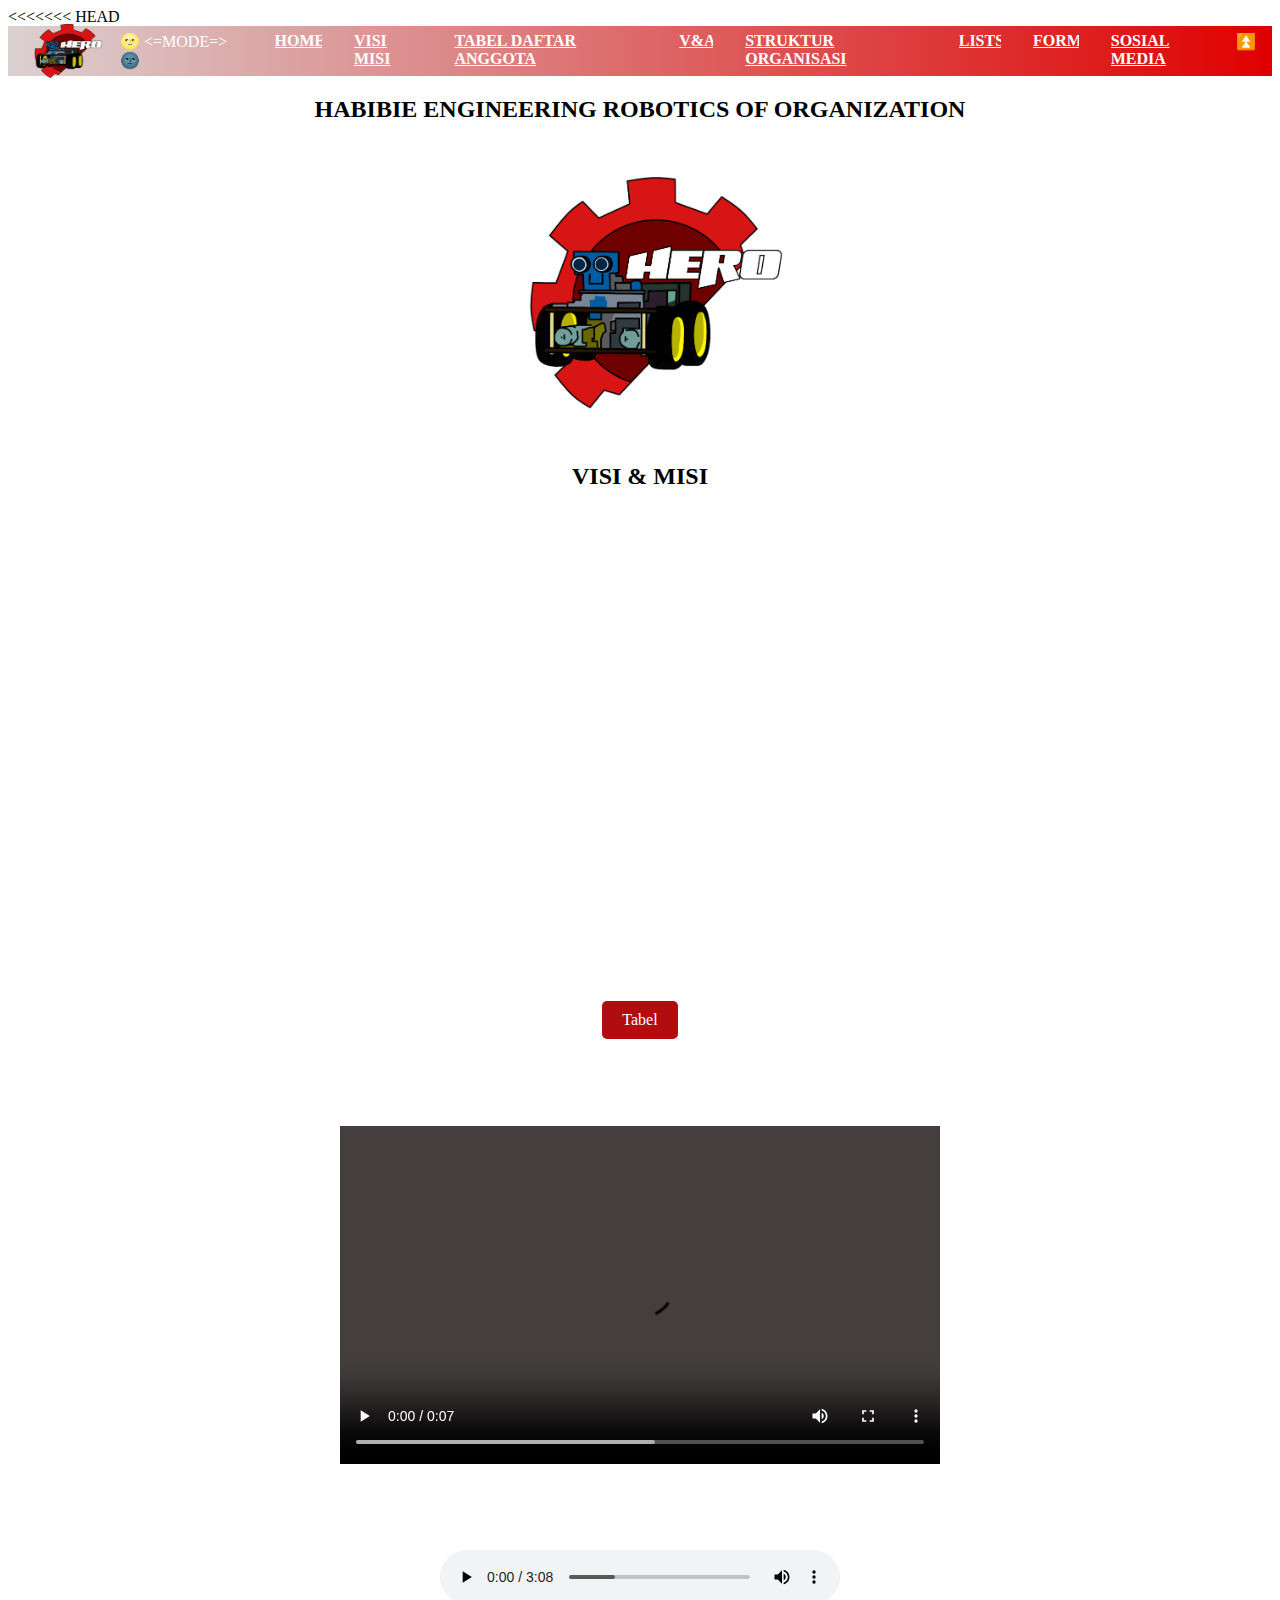
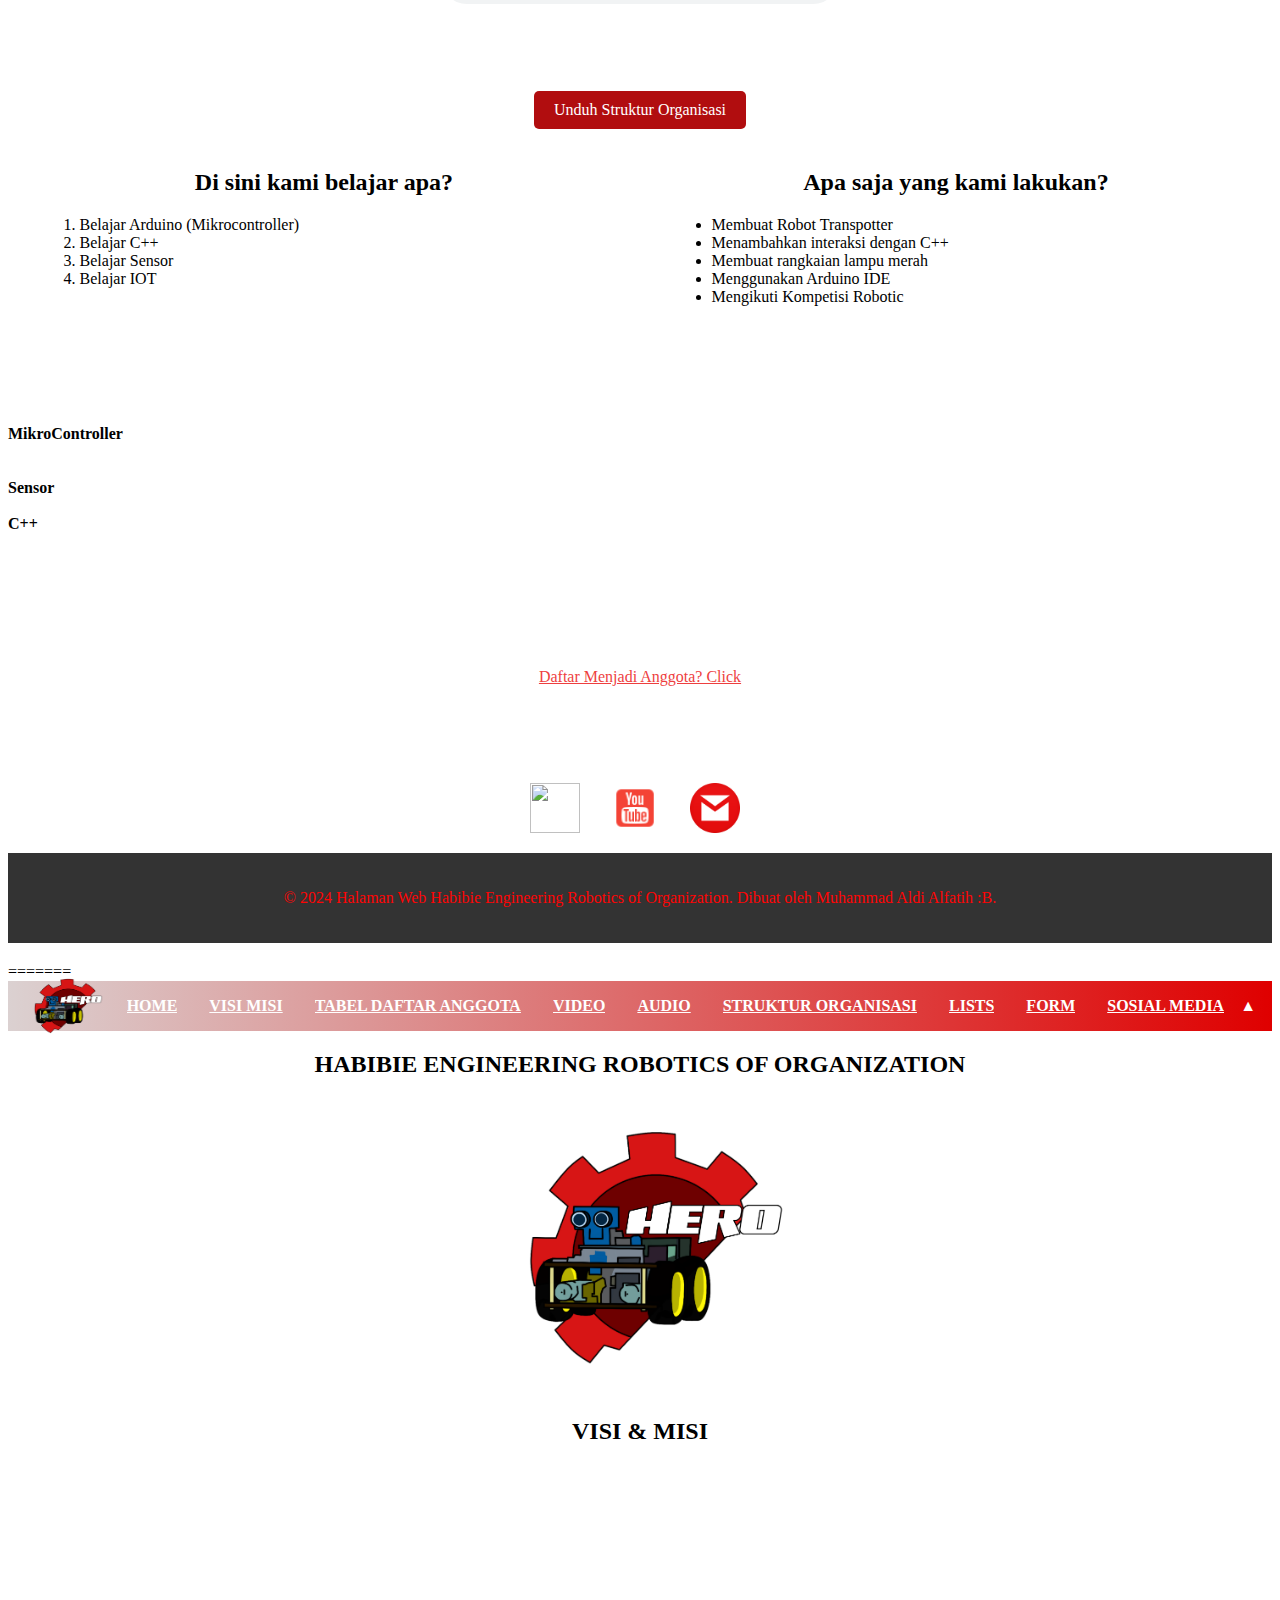
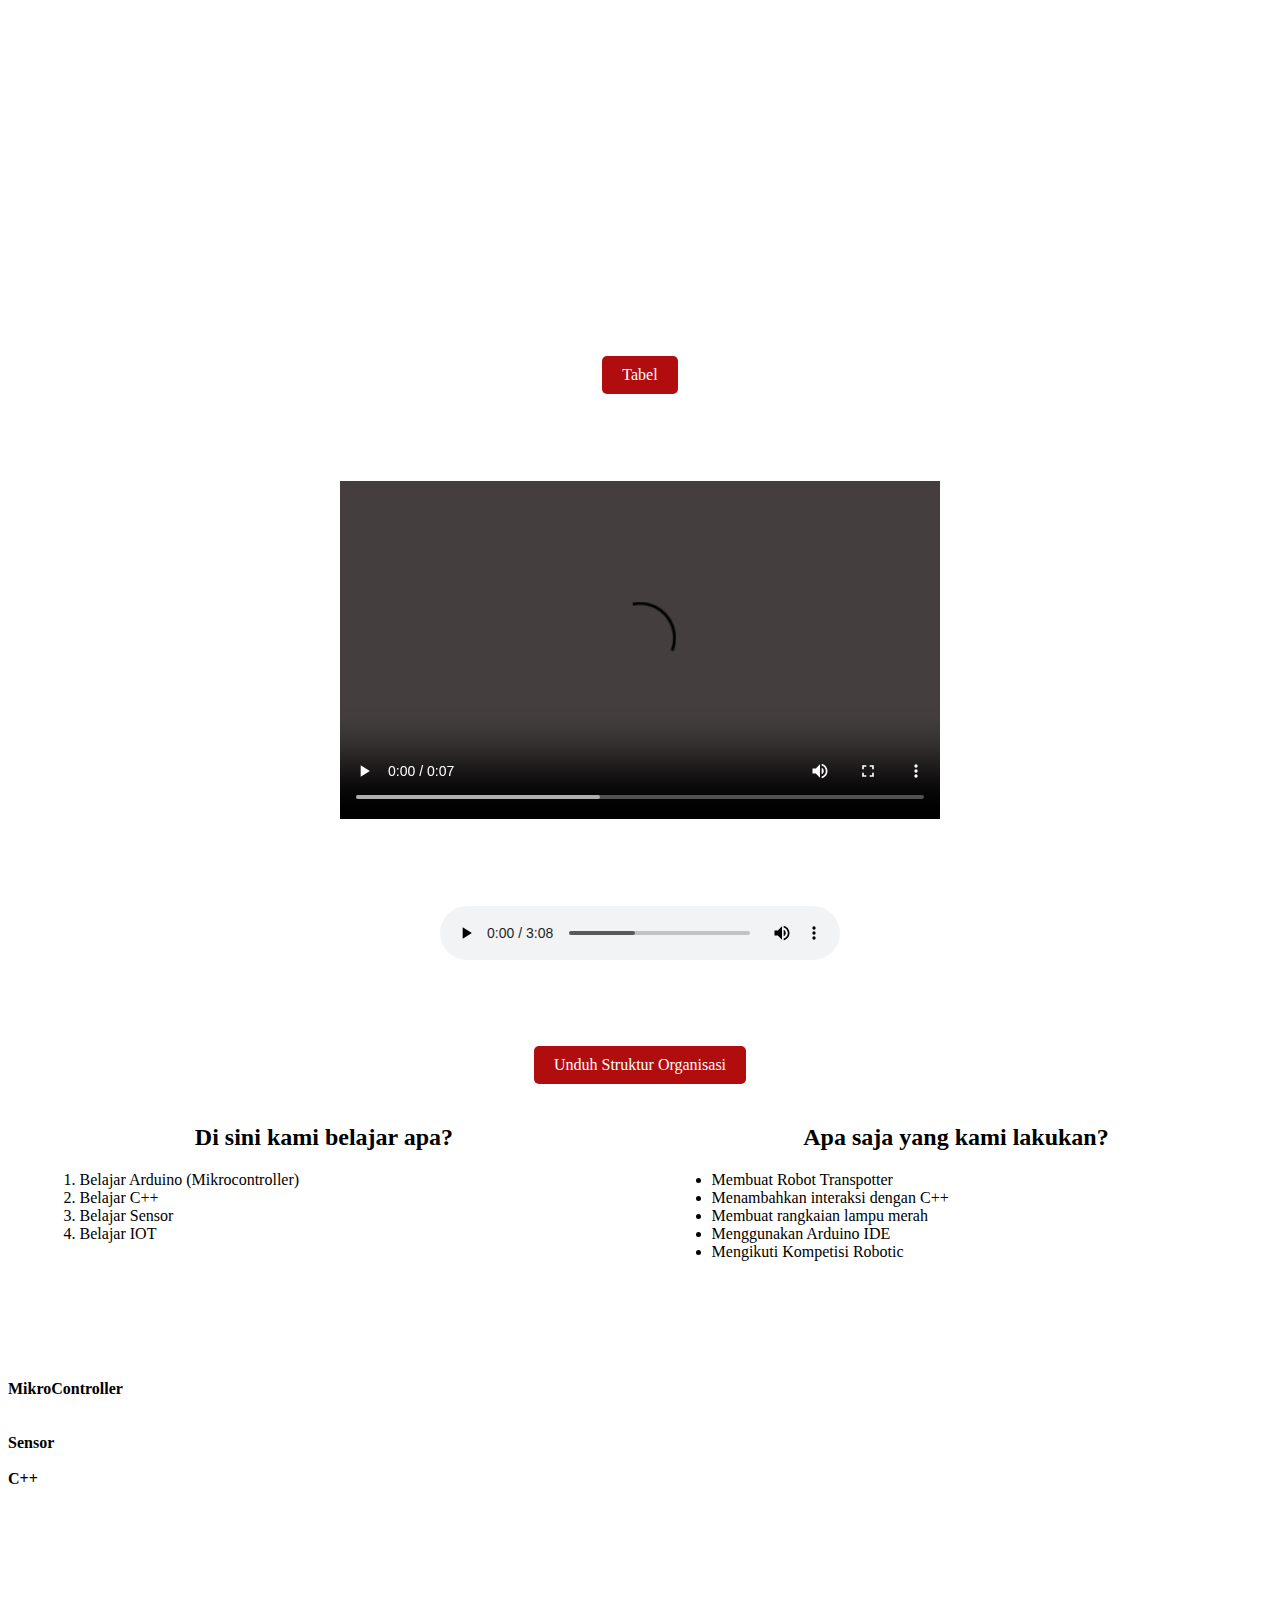
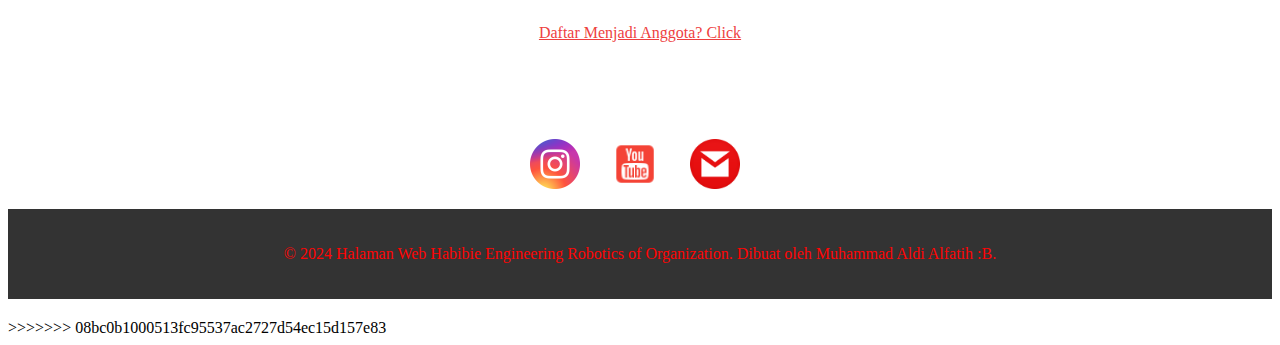
==== index.html @ b968717e "first commit" ====
<<<<<<< HEAD
<!DOCTYPE html>
<html lang="en">
<head>
    <meta charset="UTF-8">
    <meta name="viewport" content="width=device-width, initial-scale=1.0">
    <title>HERO</title>
    <link rel="stylesheet" href="assets/design/Style.css">
</head>

<body>

<!-- menu -->
<section class="top-nav">
  <div>
    <img src="assets/image/Logo.png" alt="LOGO" width="100" height="100">
  </div>
  <input id="menu-toggle" type="checkbox" />
  <label class='menu-button-container' for="menu-toggle">
  <div class='menu-button'></div>
</label>
  <ul class="menu">
    <li>
    <span class="mode" onclick="setDarkMode(false)">🌝</span>
    <span><=MODE=></span>
    <span class="mode" onclick="setDarkMode(true)">🌚</span>
    </li>
    <li><a href="#image">HOME</a></li>
    <li><a href="#visimisi">VISI MISI</a></li>
    <li><a href="#tabel">TABEL DAFTAR ANGGOTA</a></li>
    <li><a href="#video">V&A</a></li>
    <!-- <li><a href="#audio">AUDIO</a></li> -->
    <li><a href="#pdf">STRUKTUR ORGANISASI</a></li>
    <li><a href="#lists">LISTS</a></li>
    <li><a href="#form">FORM</a></li>
    <li><a href="#sosmed">SOSIAL MEDIA</a></li>
    <!-- <li><a href="#sosmed">SOSIAL MEDIA</a></li> -->
    <label class="close-menu" for="menu-toggle">⏫</label>
  </ul>
</section>

<section id="image">
  <H2>HABIBIE ENGINEERING ROBOTICS OF ORGANIZATION</H2>
  <img src="assets/image/Logo.png" alt="LOGO" width="300" height="300">
</section> 
  <section id="visimisi">
  <h2>VISI & MISI</h2>
  <h4>VISI</h4>
  <P>Menjadi pusat inovasi teknologi; Robotika bertujuan untuk meningkatkan 
    kapasitas teknologi dan keahlian teknis mahasiswa di lingkungan kampus, 
    serta mendorong integrasi robotika dalam pendidikan dan penelitian.
  </P>
  <h4>MISI</h4>
  <p>1. Mengintegrasikan teknologi robotika dalam kurikulum untuk memastikan mahasiswa memiliki pengetahuan dan keterampilan yang relevan dengan perkembangan teknologi.</p>
  <p>2. Memberikan peluang kepada mahasiswa untuk belajar dan mengembangkan keterampilan di bidang robotika melalui program-program pelatihan dan workshop yang relevan.</p>
  <p>3. Mendorong kolaborasi antara mahasiswa dari berbagai program studi untuk mengembangkan solusi robotika yang lebih holistik.</p>
  <p>4. Mendorong mahasiswa untuk berinovasi dalam menciptakan solusi teknologi yang dapat bermanfaat bagi masyarakat.</p>
  <p>5. Menjadi wadah bagi mahasiswa untuk saling berbagi pengetahuan, pengalaman, dan ide-ide kreatif dalam bidang robotika.</p>
  <p>6. Menyumbangkan karya kreatif dan inovatif dalam bidang robotika untuk kepentingan sosial dan lingkungan.</p>
</section>

<section id="tabel">
  <h2>Lihat Tabel Keanggotaan HERO</h2>
  <a href="Tabel.html">Tabel</a>
</section>

<section id="video">
    <h2>Video</h2>
    <video controls>
        <source src="assets/audio/heroincrc.mp4" type="video/mp4">
    </video>
</section>

<section id="audio">
    <h2>Audio</h2>
    <audio controls autoplay>
        <source src="assets/audio/videoplayback.m4a" type="audio/mpeg">
    </audio>
</section>

<section id="pdf">
    <h2>File PDF</h2>
    <a href="assets/file/STRUKTUR_KEPENGURUSAN_HERO.pdf" target="_blank">Unduh Struktur Organisasi</a>
</section>

<section id="activities">
  <div class="list">
      <h2>Di sini kami belajar apa?</h2>
      <ol>
          <li>Belajar Arduino (Mikrocontroller)</li>
          <li>Belajar C++</li>
          <li>Belajar Sensor</li>
          <li>Belajar IOT</li>
      </ol>
  </div>
  <div class="list">
      <h2>Apa saja yang kami lakukan?</h2>
      <ul>
          <li>Membuat Robot Transpotter</li>
          <li>Menambahkan interaksi dengan C++</li>
          <li>Membuat rangkaian lampu merah</li>
          <li>Menggunakan Arduino IDE</li>
          <li>Mengikuti Kompetisi Robotic</li>
      </ul>
  </div>
</section>

<section id="lists">
    <h2>Berikut beberapa istilah dalam dunia Robotic dan IOT</h2>
    <dl>
        <dt>MikroController</dt>
        <dd>MC merupakan rangkaian terpadu (IC) yang digunakan untuk mengendalikan bagian lain dari sebuah sistem elektronik, biasanya melalui unit pemroses mikro (MPU), memori, dan beberapa periferal. Mikrokontroler dioptimalkan untuk aplikasi tertanam yang memerlukan fungsionalitas pemrosesan dan interaksi responsif dengan komponen digital, analog, atau elektromekanik.</dd>
        <dt>Sensor</dt>
        <dd>Sensor dapat mengubah sinyal fisik menjadi sinyal listrik yang dapat diolah oleh sistem elektronik.</dd>
        <dt>C++</dt>
        <dd>C++ adalah bahasa pemrograman yang sangat relevan dalam robotika. Keunggulannya terletak pada kinerja tinggi, kontrol memori yang presisi, dan kemampuan real-time. Dalam pengembangan robot, C++ memungkinkan manipulasi perangkat keras dengan tingkat rendah, serta mendukung desain pola yang efisien. Dengan C++, kita dapat menghadapi tantangan dalam mengendalikan robot dan membangun sistem yang responsif dan efisien.</dd>
    </dl>
</section>

<section id="form" class="formdaftar">
  <h2>Form Pendaftaran Anggota</h2>
  <div class="formdaftar"><a href="FormPendaftaran.html">Daftar Menjadi Anggota? Click</a></div>
</section>

<section id="sosmed">
  <h2>Temukan Kami di Sosial Media</h2>
  <div class="social-icons">
    <a href="https://www.instagram.com/robotika.ith?igsh=MTQzeWRhd3AxcjdyNQ=="><img src="assets/image/Logo_Instagram.png" class="social-icon" alt="Instagram"></a>
    <a href="https://youtube.com/@ROBOTIKAITH?si=6k1TYPfqzvVf5Mee"><img src="assets/image/logo_youtube.png" class="social-icon"alt="Youtube"></a>
    <a href=""><img src="assets/image/logo_gmail.png" class="socail-icon" alt="Gmail" ></a>
  </div>
</section>


<footer>
  <p>&copy; 2024 Halaman Web Habibie Engineering Robotics of Organization. Dibuat oleh Muhammad Aldi Alfatih :B.</p>
</footer>
<script src="assets/controller/script.js"></script>
</body>
</html>
=======
<!DOCTYPE html>
<html lang="en">
<head>
    <meta charset="UTF-8">
    <meta name="viewport" content="width=device-width, initial-scale=1.0">
    <title>HERO</title>
    <link rel="stylesheet" href="assets/design/Style.css">
</head>

<body>

<!-- Hamburger menu -->
<section class="top-nav">
  <div>
    <img src="assets/image/Logo.png" alt="LOGO" width="100" height="100">
  </div>
  <input id="menu-toggle" type="checkbox" />
  <label class='menu-button-container' for="menu-toggle">
  <div class='menu-button'></div>
  
</label>
  <ul class="menu">
    <li><a href="#image">HOME</a></li>
    <li><a href="#visimisi">VISI MISI</a></li>
    <li><a href="#tabel">TABEL DAFTAR ANGGOTA</a></li>
    <li><a href="#video">VIDEO</a></li>
    <li><a href="#audio">AUDIO</a></li>
    <li><a href="#pdf">STRUKTUR ORGANISASI</a></li>
    <li><a href="#lists">LISTS</a></li>
    <li><a href="#form">FORM</a></li>
    <li><a href="#sosmed">SOSIAL MEDIA</a></li>
    <!-- <li><a href="#sosmed">SOSIAL MEDIA</a></li> -->
    <label class="close-menu" for="menu-toggle">▲</label>
  </ul>
</section>

<section id="image">
  <H2>HABIBIE ENGINEERING ROBOTICS OF ORGANIZATION</H2>
  <img src="assets/image/Logo.png" alt="LOGO" width="300" height="300">
</section> 
  <section id="visimisi">
  <h2>VISI & MISI</h2>
  <h4>VISI</h4>
  <P>Menjadi pusat inovasi teknologi; Robotika bertujuan untuk meningkatkan 
    kapasitas teknologi dan keahlian teknis mahasiswa di lingkungan kampus, 
    serta mendorong integrasi robotika dalam pendidikan dan penelitian.
  </P>
  <h4>MISI</h4>
  <p>1. Mengintegrasikan teknologi robotika dalam kurikulum untuk memastikan mahasiswa memiliki pengetahuan dan keterampilan yang relevan dengan perkembangan teknologi.</p>
  <p>2. Memberikan peluang kepada mahasiswa untuk belajar dan mengembangkan keterampilan di bidang robotika melalui program-program pelatihan dan workshop yang relevan.</p>
  <p>3. Mendorong kolaborasi antara mahasiswa dari berbagai program studi untuk mengembangkan solusi robotika yang lebih holistik.</p>
  <p>4. Mendorong mahasiswa untuk berinovasi dalam menciptakan solusi teknologi yang dapat bermanfaat bagi masyarakat.</p>
  <p>5. Menjadi wadah bagi mahasiswa untuk saling berbagi pengetahuan, pengalaman, dan ide-ide kreatif dalam bidang robotika.</p>
  <p>6. Menyumbangkan karya kreatif dan inovatif dalam bidang robotika untuk kepentingan sosial dan lingkungan.</p>
</section>

<section id="tabel">
  <h2>Lihat Tabel Keanggotaan HERO</h2>
  <a href="Tabel.html">Tabel</a>
</section>

<section id="video">
    <h2>Video</h2>
    <video controls>
        <source src="assets/audio/heroincrc.mp4" type="video/mp4">
    </video>
</section>

<section id="audio">
    <h2>Audio</h2>
    <audio controls autoplay>
        <source src="assets/audio/videoplayback.m4a" type="audio/mpeg">
    </audio>
</section>

<section id="pdf">
    <h2>File PDF</h2>
    <a href="assets/file/STRUKTUR_KEPENGURUSAN_HERO.pdf" target="_blank">Unduh Struktur Organisasi</a>
</section>

<section id="activities">
  <div class="list">
      <h2>Di sini kami belajar apa?</h2>
      <ol>
          <li>Belajar Arduino (Mikrocontroller)</li>
          <li>Belajar C++</li>
          <li>Belajar Sensor</li>
          <li>Belajar IOT</li>
      </ol>
  </div>
  <div class="list">
      <h2>Apa saja yang kami lakukan?</h2>
      <ul>
          <li>Membuat Robot Transpotter</li>
          <li>Menambahkan interaksi dengan C++</li>
          <li>Membuat rangkaian lampu merah</li>
          <li>Menggunakan Arduino IDE</li>
          <li>Mengikuti Kompetisi Robotic</li>
      </ul>
  </div>
</section>

<section id="lists">
    <h2>Berikut beberapa istilah dalam dunia Robotic dan IOT</h2>
    <dl>
        <dt>MikroController</dt>
        <dd>MC merupakan rangkaian terpadu (IC) yang digunakan untuk mengendalikan bagian lain dari sebuah sistem elektronik, biasanya melalui unit pemroses mikro (MPU), memori, dan beberapa periferal. Mikrokontroler dioptimalkan untuk aplikasi tertanam yang memerlukan fungsionalitas pemrosesan dan interaksi responsif dengan komponen digital, analog, atau elektromekanik.</dd>
        <dt>Sensor</dt>
        <dd>Sensor dapat mengubah sinyal fisik menjadi sinyal listrik yang dapat diolah oleh sistem elektronik.</dd>
        <dt>C++</dt>
        <dd>C++ adalah bahasa pemrograman yang sangat relevan dalam robotika. Keunggulannya terletak pada kinerja tinggi, kontrol memori yang presisi, dan kemampuan real-time. Dalam pengembangan robot, C++ memungkinkan manipulasi perangkat keras dengan tingkat rendah, serta mendukung desain pola yang efisien. Dengan C++, kita dapat menghadapi tantangan dalam mengendalikan robot dan membangun sistem yang responsif dan efisien.</dd>
    </dl>
</section>

<section id="form" class="formdaftar">
  <h2>Form Pendaftaran Anggota</h2>
  <div class="formdaftar"><a href="FormPendaftaran.html">Daftar Menjadi Anggota? Click</a></div>
</section>

<section id="sosmed">
  <h2>Temukan Kami di Sosial Media</h2>
  <div class="social-icons">
    <a href="https://www.instagram.com/robotika.ith?igsh=MTQzeWRhd3AxcjdyNQ=="><img src="assets/image/logo_ig.png" class="social-icon" alt="Instagram"></a>
    <a href="https://youtube.com/@ROBOTIKAITH?si=6k1TYPfqzvVf5Mee"><img src="assets/image/logo_youtube.png" class="social-icon"alt="Youtube"></a>
    <a href=""><img src="assets/image/logo_gmail.png" class="social-icon" alt="Gmail" ></a>
  </div>
</section>


<footer>
  <p>&copy; 2024 Halaman Web Habibie Engineering Robotics of Organization. Dibuat oleh Muhammad Aldi Alfatih :B.</p>
</footer>
<script src="assets/controller/script.js"></script>
</body>
</html>
>>>>>>> 08bc0b1000513fc95537ac2727d54ec15d157e83
---- assets/design/Style.css ----
<<<<<<< HEAD
/* Style untuk Visi dan Misi */
body {

}

#darkmode {
  background: rgb(0, 0, 0);
  color: #ffffff;
}

.mode {
  cursor: pointer;
}

.mode:hover {
  text-decoration: underline;
}

.menu img {
    max-height: 40px;
  }

  th {
    background-color: #f2f2f2; 
    color: #413434; 
    padding: 8px; 
    text-align: left; 
    border: 1px solid #ddd; 
}


  /* styles.css */
button {
    background-color: #4CAF50;
    color: white;
    padding: 10px 20px;
    border: none;
    cursor: pointer;
    border-radius: 5px;
    font-size: 16px;
    
}

button:hover {
    background-color: #45a049;
}

  

/* Styling untuk tombol next dan previous */
.slide button {
    padding: 10px 20px;
    font-size: 16px;
    background-color: #ff0000;
    color: #fff;
    border: none;
    border-radius: 5px;
    cursor: pointer;
}

.slide button:hover {
    background-color: #d60000; /* Ubah warna saat hover */
}

/* Styling untuk logo */
#image h3 {
    font-size: 24px;
    font-weight: bold;
  }
  
  /* #image h4 {
    font-size: 20px;
    font-weight: bold;
  } */

  #image {
    text-align: center;
    margin-bottom: 20px
}
  
  /* #image p {
    text-align: center;
    font-size: 16p
    line-height: 1.5;
  } */

.top-nav img {
    width: 80px;
    max-height: 70px;
}

#activities {
    display: flex;
    justify-content: space-around;
}

.list {
    flex-basis: 45%; 
}

/* Styling untuk visi misi */
#visimisi h3 {
    font-size: 24px;
    font-weight: bold;
  }
  
  #visimisi h4 {
    font-size: 20px;
    font-weight: bold;
  }

  #visimisi {
    text-align: center;
    margin-bottom: 20px
}
  
  #visimisi p {
    text-align: center;
    font-size: 16px;
    line-height: 1.5;
  }
  
   /* Style untuk Tabel */
   #tabel {
    display: flex;
    flex-direction: column;
    align-items: center;
    justify-content: center;
    margin-bottom: 20px;
}

#tabel h2 {
    font-size: 24px;
    font-weight: bold;
}

#tabel a {
    display: inline-block;
    padding: 10px 20px;
    background-color: #b10d0f;
    color: #ffffff;
    text-decoration: none;
    border-radius: 5px;
}

#tabel a:hover {
    background-color: #218838;
}


  /* Style untuk Video */
  #video {
    display: flex;
    flex-direction: column;
    align-items: center;
    justify-content: center;
    margin-bottom: 20px;
}
  
  #video h2 {
    font-size: 24px;
    font-weight: bold;
  }
  
  #video video {
    width: 100%;
    max-width: 600px;
    background-size:0%;
    background-color: #443e3e;
  }
  
  /* Style untuk Audio */
  #audio {
    display: flex;
    flex-direction: column;
    align-items: center;
    justify-content: center;
    margin-bottom: 20px; 
}
  
  #audio h2 {
    font-size: 24px;
    font-weight: bold;
  }
  
  #audio audio {
    width: 100%;
    max-width: 400px;
    background-size: auto;
  }
  
  /* Style untuk PDF */
  #pdf {
    display: flex;
    flex-direction: column;
    align-items: center;
    justify-content: center;
    margin-bottom: 20px; 
}
  
  #pdf h2 {
    font-size: 24px;
    font-weight: bold;
  }
  
  #pdf a {
    display: inline-block;
    padding: 10px 20px;
    background-color: #b10d0f;
    color: #ffffff;
    text-decoration: none;
    border-radius: 5px;
  }
  
  #pdf a:hover {
    background-color: #218838;
  }
  
  /* Style untuk List */
  #lists {
    display: flex;
    flex-direction: column;
    align-items: center;
    justify-content: center;
    margin-bottom: 20px;
    margin-top: 20px;
  }
  
  #lists h2 {
    font-size: 24px;
    font-weight: bold;
  }
  
  #lists ol,
  #lists ul {
    margin-bottom: 15px;
  }
  
  #lists li {
    font-size: 16px;
    margin-bottom: 5px;
  }
  
  #lists dl {
    margin-bottom: 15px;
  }
  
  #lists dt {
    font-weight: bold;
  }
  
  #lists dd {
    text-align: justify;
    margin-left: 20px;
  }
  
  /* Style untuk Form */
  #form {
    margin-top: 20px;
    margin-bottom: 20px;
    text-align: center;
}
  
  #form h2 {
    font-size: 24px;
    font-weight: bold;
  }
  
  #form form {
    width: 80%;
    max-width: 400px;
    margin: 0 auto;
  }

  .formdaftar a{
    color: rgb(238, 63, 63)
  }
  
  #form label {
    display: block;
    margin-bottom: 5px;
    font-weight: bold;
  }
  
  #form input[type="text"],
  #form input[type="email"],
  #form input[type="nowa"] {
    width: 100%;
    padding: 8px;
    margin-bottom: 10px;
    border: 1px solid #ff0000;
    border-radius: 5px;
  }
  
  #form button[type="submit"] {
    padding: 10px 20px;
    background-color: #4CAF50;
    color: #ffffff;
    border: none;
    border-radius: 5px;
    cursor: pointer;
  }

  #sosmed {
    margin-top: 50px;
    text-align: center;
}

#sosmed h2 {
    font-size: 24px;
    margin-bottom: 20px;
}

.social-icons {
    display: flex;
    justify-content: center;
    flex-direction: row;
    gap: 20px;
}

.social-icons a {
  display: inline-block; 
  margin-right: 10px; 
}

.social-icons img {
  width: 50px;
  height: 50px;
}


.social-icon {

    margin: 0;
    color: white;
}

.social-icon img {
  width: 50px; /* Mengatur lebar ikon */
  height: 50px;
}

.social-icon img:hover {
  transform: scale(1.1); /* Efek perbesar ketika kursor diarahkan ke gambar */
}


#sosmed ul {
    list-style-type: none;
    padding: 0;
        color: white;    color: white;
}

#sosmed ul li {
    margin-bottom: 10px;
}

#sosmed ul li a {
    text-decoration: none;
    color: #333; /* Warna teks */
    font-size: 18px;
    display: inline-block;
    transition: color 0.3s ease;
}

#sosmed ul li a:hover {
    color: #007bff; /* Warna teks saat dihover */
}


@import url(https://fonts.googleapis.com/css?family=Raleway);

h2 {
    vertical-align: center;
    text-align: center;
}

h2 #table1 {
  font-size: 24px;
  font-weight: bold;
  background-color: red;
  color: #ffffff;
  text-align: center;
}

h2 #table2 {
  font-size: 24px;
  font-weight: bold;
  background-color: red;
  color: #ffffff;
  text-align: center;
}

h2 #table3 {
  font-size: 24px;
  font-weight: bold;
  background-color: red;
  color: #ffffff;
  text-align: center;
}

footer {
    background-color: #333; 
    color: rgb(255, 4, 4);
    text-align: center; 
    padding: 20px;
    margin-top: 20px; 
    padding-top: 20px; 
    margin-bottom: 20px;
}

* {
    font-family: "Raleway";
    box-sizing: border-box;
}

.slide {
    display: none;
}

.current {
    display: block;
}

/* Styling untuk hamburger menu */
.navbar {
    background-color: #1130ff;
    overflow: hidden;
    position: relative; 
}

.top-nav {
  display: flex;
  flex-direction: row;
  align-items: center;
  justify-content: space-between;
  background-color: #020303;
  background: linear-gradient(to left, #df0000, #dbd1d1);
  color: #FFF;
  height: 50px;
  padding: 1em;
}

.menu {
  display: flex;
  flex-direction: row;
  list-style-type: none;
  margin: 0;
  padding: 0;
}

.menu > li {
  margin: 0 1rem;
  overflow: hidden;
}

.menu a {
    color: #ffffff;
    font-weight: bold;
  }
  

.menu-button-container {
  display: none;
  height: 100%;
  width: 30px;
  cursor: pointer;
  flex-direction: column;
  justify-content: center;
  align-items: center;
}

#menu-toggle {
  display: none;
}

.menu-button,
.menu-button::before,
.menu-button::after {
  display: block;
  background-color: #000000;
  position: absolute;
  height: 4px;
  width: 30px;
  transition: transform 400ms cubic-bezier(0.23, 1, 0.32, 1);
  border-radius: 2px;
}

.menu-button::before {
  content: '';
  margin-top: -8px;
}

.menu-button::after {
  content: '';
  margin-top: 8px;
}

#menu-toggle:checked + .menu-button-container .menu-button::before {
  margin-top: 0px;
  transform: rotate(405deg);
}

#menu-toggle:checked + .menu-button-container .menu-button {
  background: rgba(255, 255, 255, 0);
}

#menu-toggle:checked + .menu-button-container .menu-button::after {
  margin-top: 0px;
  transform: rotate(-405deg);
}

@media (max-width: 700px) {
  .menu-button-container {
    display: flex;
  }
  .menu {
    position: absolute;
    top: 0;
    margin-top: 50px;
    left: 0;
    flex-direction: column;
    width: 100%;
    justify-content: center;
    align-items: center;
  }
  #menu-toggle ~ .menu li {
    height: 0;
    margin: 0;
    padding: 0;
    border: 0;
    transition: height 400ms cubic-bezier(0.23, 1, 0.32, 1);
  }
  #menu-toggle:checked ~ .menu li {
    border: 1px solid #333;
    height: 2.5em;
    padding: 0.5em;
    transition: height 400ms cubic-bezier(0.23, 1, 0.32, 1);
  }
  .menu > li {
    display: flex;
    justify-content: center;
    margin: 0;
    padding: 0.5em 0;
    width: 100%;
    color: white;
    background-color: #222;
  }
  .menu > li:not(:last-child) {
    border-bottom: 1px solid #444;
  }
}
=======
/* Style untuk Visi dan Misi */
body {
    background-color: #1d1a1a;
    color: #ffffff;
}

.menu img {
    max-height: 40px; /* Atur tinggi maksimum sesuai kebutuhan */
  }

  th {
    background-color: #f2f2f2; /* Warna latar belakang sel header */
    color: #413434; /* Warna teks */
    padding: 8px; /* Ruang padding */
    text-align: left; /* Teks rata kiri */
    border: 1px solid #ddd; /* Garis border */
}


  /* styles.css */
button {
    background-color: #4CAF50;
    color: white;
    padding: 10px 20px;
    border: none;
    cursor: pointer;
    border-radius: 5px;
    font-size: 16px;
    
}

button:hover {
    background-color: #45a049;
}

  

/* Styling untuk tombol next dan previous */
.slide button {
    padding: 10px 20px; /* Ubah padding agar lebih besar */
    font-size: 16px; /* Sesuaikan ukuran font jika diperlukan */
    background-color: #ff0000;
    color: #fff;
    border: none;
    border-radius: 5px;
    cursor: pointer;
}

.slide button:hover {
    background-color: #d60000; /* Ubah warna saat hover */
}

/* Styling untuk logo */
#image h3 {
    font-size: 24px;
    font-weight: bold;
    color: #ffffff;
  }
  
  #image h4 {
    font-size: 20px;
    font-weight: bold;
    color: #ffffff;
  }

  #image {
    text-align: center;
    margin-bottom: 20px
}
  
  #image p {
    text-align: center;
    font-size: 16px;
    color: #ffffff;
    line-height: 1.5;
  }
.top-nav img {
    width: 80px; /* Sesuaikan lebar logo */ /* Sesuaikan tinggi logo */
    max-height: 70px;
}

#activities {
    display: flex;
    justify-content: space-around;
}

.list {
    flex-basis: 45%; 
}

/* Styling untuk visi misi */
#visimisi h3 {
    font-size: 24px;
    font-weight: bold;
    color: #ffffff;
  }
  
  #visimisi h4 {
    font-size: 20px;
    font-weight: bold;
    color: #ffffff;
  }

  #visimisi {
    text-align: center;
    margin-bottom: 20px
}
  
  #visimisi p {
    text-align: center;
    font-size: 16px;
    color: #ffffff;
    line-height: 1.5;
  }
  
   /* Style untuk Tabel */
   #tabel {
    display: flex;
    flex-direction: column;
    align-items: center;
    justify-content: center;
    margin-bottom: 20px;
}

#tabel h2 {
    font-size: 24px;
    font-weight: bold;
    color: #ffffff;
}

#tabel a {
    display: inline-block;
    padding: 10px 20px;
    background-color: #b10d0f;
    color: #ffffff;
    text-decoration: none;
    border-radius: 5px;
}

#tabel a:hover {
    background-color: #218838;
}


  /* Style untuk Video */
  #video {
    display: flex;
    flex-direction: column;
    align-items: center;
    justify-content: center;
    margin-bottom: 20px;
}
  
  #video h2 {
    font-size: 24px;
    font-weight: bold;
    color: #ffffff;
  }
  
  #video video {
    width: 100%;
    max-width: 600px;
    background-size:0%;
    background-color: #443e3e;
  }
  
  /* Style untuk Audio */
  #audio {
    display: flex;
    flex-direction: column;
    align-items: center;
    justify-content: center;
    margin-bottom: 20px; 
}
  
  #audio h2 {
    font-size: 24px;
    font-weight: bold;
    color: #ffffff;
  }
  
  #audio audio {
    width: 100%;
    max-width: 400px;
    background-size: auto;
  }
  
  /* Style untuk PDF */
  #pdf {
    display: flex;
    flex-direction: column;
    align-items: center;
    justify-content: center;
    margin-bottom: 20px; 
}
  
  #pdf h2 {
    font-size: 24px;
    font-weight: bold;
    color: #ffffff;
  }
  
  #pdf a {
    display: inline-block;
    padding: 10px 20px;
    background-color: #b10d0f;
    color: #ffffff;
    text-decoration: none;
    border-radius: 5px;
  }
  
  #pdf a:hover {
    background-color: #218838;
  }
  
  /* Style untuk List */
  #lists {
    display: flex;
    flex-direction: column;
    align-items: center;
    justify-content: center;
    margin-bottom: 20px;
    margin-top: 20px;
  }
  
  #lists h2 {
    font-size: 24px;
    font-weight: bold;
    color: #ffffff;
  }
  
  #lists ol,
  #lists ul {
    margin-bottom: 15px;
  }
  
  #lists li {
    font-size: 16px;
    color: #ffffff;
    margin-bottom: 5px;
  }
  
  #lists dl {
    margin-bottom: 15px;
  }
  
  #lists dt {
    font-weight: bold;
  }
  
  #lists dd {
    text-align: justify;
    margin-left: 20px;
    color: #ffffff;
  }
  
  /* Style untuk Form */
  #form {
    margin-top: 20px;
    margin-bottom: 20px;
    text-align: center;
}
  
  #form h2 {
    font-size: 24px;
    font-weight: bold;
    color: #ffffff;
  }
  
  #form form {
    width: 80%;
    max-width: 400px;
    margin: 0 auto;
  }

  .formdaftar a{
    color: rgb(238, 63, 63)
  }
  
  #form label {
    display: block;
    margin-bottom: 5px;
    font-weight: bold;
  }
  
  #form input[type="text"],
  #form input[type="email"] {
    width: 100%;
    padding: 8px;
    margin-bottom: 10px;
    border: 1px solid #ff0000;
    border-radius: 5px;
  }
  
  #form button[type="submit"] {
    padding: 10px 20px;
    background-color: #ff0000;
    color: #000000;
    border: none;
    border-radius: 5px;
    cursor: pointer;
  }

  #sosmed {
    margin-top: 50px;
    text-align: center;
    color: white;
}


.social-icons a {
  color: white;
}

#sosmed h2 {
    font-size: 24px;
    margin-bottom: 20px;
}

.social-icons {
    display: flex;
    justify-content: center;
    flex-direction: row; /* Menjadikan tautan sosial media berdampingan */
    gap: 20px; /* Jarak antara tautan sosial media */
    
}

.social-icons a {
  display: inline-block; /* Membuat ikon sosial media menjadi blok inline */
  margin-right: 10px; /* Memberikan jarak antara ikon sosial media */
}

.social-icons img {
  width: 50px; /* Mengatur lebar ikon */
  height: 50px; /* Mengatur tinggi ikon */
}


.social-icon {
    margin: 0;
    color: white;
}

.social-icon img {
    width: 40px;
    height: 40px;
}

.social-icon img:hover {
  transform: scale(1.1); /* Efek perbesar ketika kursor diarahkan ke gambar */
}


#sosmed ul {
    list-style-type: none;
    padding: 0;
        color: white;    color: white;
}

#sosmed ul li {
    margin-bottom: 10px;
}

#sosmed ul li a {
    text-decoration: none;
    color: #333; /* Warna teks */
    font-size: 18px;
    display: inline-block;
    transition: color 0.3s ease;
}

#sosmed ul li a:hover {
    color: #007bff; /* Warna teks saat dihover */
}


@import url(https://fonts.googleapis.com/css?family=Raleway);

h2 {
    vertical-align: center;
    text-align: center;
}

footer {
    background-color: #333; 
    color: rgb(255, 4, 4);
    text-align: center; 
    padding: 20px;
    margin-top: 20px; 
    padding-top: 20px; 
    margin-bottom: 20px;
}

* {
    font-family: "Raleway";
    box-sizing: border-box;
}

.slide {
    display: none;
}

.current {
    display: block;
}

/* Styling untuk hamburger menu */
.navbar {
    background-color: #1130ff;
    overflow: hidden;
    position: relative; 
}

.top-nav {
  display: flex;
  flex-direction: row;
  align-items: center;
  justify-content: space-between;
  background-color: #020303;
  background: linear-gradient(to left, #df0000, #dbd1d1);
  color: #FFF;
  height: 50px;
  padding: 1em;
}

.menu {
  display: flex;
  flex-direction: row;
  list-style-type: none;
  margin: 0;
  padding: 0;
}

.menu > li {
  margin: 0 1rem;
  overflow: hidden;
}

.menu a {
    color: #ffffff;
    font-weight: bold;
  }
  

.menu-button-container {
  display: none;
  height: 100%;
  width: 30px;
  cursor: pointer;
  flex-direction: column;
  justify-content: center;
  align-items: center;
}

#menu-toggle {
  display: none;
}

.menu-button,
.menu-button::before,
.menu-button::after {
  display: block;
  background-color: #000000;
  position: absolute;
  height: 4px;
  width: 30px;
  transition: transform 400ms cubic-bezier(0.23, 1, 0.32, 1);
  border-radius: 2px;
}

.menu-button::before {
  content: '';
  margin-top: -8px;
}

.menu-button::after {
  content: '';
  margin-top: 8px;
}

#menu-toggle:checked + .menu-button-container .menu-button::before {
  margin-top: 0px;
  transform: rotate(405deg);
}

#menu-toggle:checked + .menu-button-container .menu-button {
  background: rgba(255, 255, 255, 0);
}

#menu-toggle:checked + .menu-button-container .menu-button::after {
  margin-top: 0px;
  transform: rotate(-405deg);
}

@media (max-width: 700px) {
  .menu-button-container {
    display: flex;
  }
  .menu {
    position: absolute;
    top: 0;
    margin-top: 50px;
    left: 0;
    flex-direction: column;
    width: 100%;
    justify-content: center;
    align-items: center;
  }
  #menu-toggle ~ .menu li {
    height: 0;
    margin: 0;
    padding: 0;
    border: 0;
    transition: height 400ms cubic-bezier(0.23, 1, 0.32, 1);
  }
  #menu-toggle:checked ~ .menu li {
    border: 1px solid #333;
    height: 2.5em;
    padding: 0.5em;
    transition: height 400ms cubic-bezier(0.23, 1, 0.32, 1);
  }
  .menu > li {
    display: flex;
    justify-content: center;
    margin: 0;
    padding: 0.5em 0;
    width: 100%;
    color: white;
    background-color: #222;
  }
  .menu > li:not(:last-child) {
    border-bottom: 1px solid #444;
  }
}
>>>>>>> 08bc0b1000513fc95537ac2727d54ec15d157e83
---- assets/design/Style.css ----
<<<<<<< HEAD
/* Style untuk Visi dan Misi */
body {

}

#darkmode {
  background: rgb(0, 0, 0);
  color: #ffffff;
}

.mode {
  cursor: pointer;
}

.mode:hover {
  text-decoration: underline;
}

.menu img {
    max-height: 40px;
  }

  th {
    background-color: #f2f2f2; 
    color: #413434; 
    padding: 8px; 
    text-align: left; 
    border: 1px solid #ddd; 
}


  /* styles.css */
button {
    background-color: #4CAF50;
    color: white;
    padding: 10px 20px;
    border: none;
    cursor: pointer;
    border-radius: 5px;
    font-size: 16px;
    
}

button:hover {
    background-color: #45a049;
}

  

/* Styling untuk tombol next dan previous */
.slide button {
    padding: 10px 20px;
    font-size: 16px;
    background-color: #ff0000;
    color: #fff;
    border: none;
    border-radius: 5px;
    cursor: pointer;
}

.slide button:hover {
    background-color: #d60000; /* Ubah warna saat hover */
}

/* Styling untuk logo */
#image h3 {
    font-size: 24px;
    font-weight: bold;
  }
  
  /* #image h4 {
    font-size: 20px;
    font-weight: bold;
  } */

  #image {
    text-align: center;
    margin-bottom: 20px
}
  
  /* #image p {
    text-align: center;
    font-size: 16p
    line-height: 1.5;
  } */

.top-nav img {
    width: 80px;
    max-height: 70px;
}

#activities {
    display: flex;
    justify-content: space-around;
}

.list {
    flex-basis: 45%; 
}

/* Styling untuk visi misi */
#visimisi h3 {
    font-size: 24px;
    font-weight: bold;
  }
  
  #visimisi h4 {
    font-size: 20px;
    font-weight: bold;
  }

  #visimisi {
    text-align: center;
    margin-bottom: 20px
}
  
  #visimisi p {
    text-align: center;
    font-size: 16px;
    line-height: 1.5;
  }
  
   /* Style untuk Tabel */
   #tabel {
    display: flex;
    flex-direction: column;
    align-items: center;
    justify-content: center;
    margin-bottom: 20px;
}

#tabel h2 {
    font-size: 24px;
    font-weight: bold;
}

#tabel a {
    display: inline-block;
    padding: 10px 20px;
    background-color: #b10d0f;
    color: #ffffff;
    text-decoration: none;
    border-radius: 5px;
}

#tabel a:hover {
    background-color: #218838;
}


  /* Style untuk Video */
  #video {
    display: flex;
    flex-direction: column;
    align-items: center;
    justify-content: center;
    margin-bottom: 20px;
}
  
  #video h2 {
    font-size: 24px;
    font-weight: bold;
  }
  
  #video video {
    width: 100%;
    max-width: 600px;
    background-size:0%;
    background-color: #443e3e;
  }
  
  /* Style untuk Audio */
  #audio {
    display: flex;
    flex-direction: column;
    align-items: center;
    justify-content: center;
    margin-bottom: 20px; 
}
  
  #audio h2 {
    font-size: 24px;
    font-weight: bold;
  }
  
  #audio audio {
    width: 100%;
    max-width: 400px;
    background-size: auto;
  }
  
  /* Style untuk PDF */
  #pdf {
    display: flex;
    flex-direction: column;
    align-items: center;
    justify-content: center;
    margin-bottom: 20px; 
}
  
  #pdf h2 {
    font-size: 24px;
    font-weight: bold;
  }
  
  #pdf a {
    display: inline-block;
    padding: 10px 20px;
    background-color: #b10d0f;
    color: #ffffff;
    text-decoration: none;
    border-radius: 5px;
  }
  
  #pdf a:hover {
    background-color: #218838;
  }
  
  /* Style untuk List */
  #lists {
    display: flex;
    flex-direction: column;
    align-items: center;
    justify-content: center;
    margin-bottom: 20px;
    margin-top: 20px;
  }
  
  #lists h2 {
    font-size: 24px;
    font-weight: bold;
  }
  
  #lists ol,
  #lists ul {
    margin-bottom: 15px;
  }
  
  #lists li {
    font-size: 16px;
    margin-bottom: 5px;
  }
  
  #lists dl {
    margin-bottom: 15px;
  }
  
  #lists dt {
    font-weight: bold;
  }
  
  #lists dd {
    text-align: justify;
    margin-left: 20px;
  }
  
  /* Style untuk Form */
  #form {
    margin-top: 20px;
    margin-bottom: 20px;
    text-align: center;
}
  
  #form h2 {
    font-size: 24px;
    font-weight: bold;
  }
  
  #form form {
    width: 80%;
    max-width: 400px;
    margin: 0 auto;
  }

  .formdaftar a{
    color: rgb(238, 63, 63)
  }
  
  #form label {
    display: block;
    margin-bottom: 5px;
    font-weight: bold;
  }
  
  #form input[type="text"],
  #form input[type="email"],
  #form input[type="nowa"] {
    width: 100%;
    padding: 8px;
    margin-bottom: 10px;
    border: 1px solid #ff0000;
    border-radius: 5px;
  }
  
  #form button[type="submit"] {
    padding: 10px 20px;
    background-color: #4CAF50;
    color: #ffffff;
    border: none;
    border-radius: 5px;
    cursor: pointer;
  }

  #sosmed {
    margin-top: 50px;
    text-align: center;
}

#sosmed h2 {
    font-size: 24px;
    margin-bottom: 20px;
}

.social-icons {
    display: flex;
    justify-content: center;
    flex-direction: row;
    gap: 20px;
}

.social-icons a {
  display: inline-block; 
  margin-right: 10px; 
}

.social-icons img {
  width: 50px;
  height: 50px;
}


.social-icon {

    margin: 0;
    color: white;
}

.social-icon img {
  width: 50px; /* Mengatur lebar ikon */
  height: 50px;
}

.social-icon img:hover {
  transform: scale(1.1); /* Efek perbesar ketika kursor diarahkan ke gambar */
}


#sosmed ul {
    list-style-type: none;
    padding: 0;
        color: white;    color: white;
}

#sosmed ul li {
    margin-bottom: 10px;
}

#sosmed ul li a {
    text-decoration: none;
    color: #333; /* Warna teks */
    font-size: 18px;
    display: inline-block;
    transition: color 0.3s ease;
}

#sosmed ul li a:hover {
    color: #007bff; /* Warna teks saat dihover */
}


@import url(https://fonts.googleapis.com/css?family=Raleway);

h2 {
    vertical-align: center;
    text-align: center;
}

h2 #table1 {
  font-size: 24px;
  font-weight: bold;
  background-color: red;
  color: #ffffff;
  text-align: center;
}

h2 #table2 {
  font-size: 24px;
  font-weight: bold;
  background-color: red;
  color: #ffffff;
  text-align: center;
}

h2 #table3 {
  font-size: 24px;
  font-weight: bold;
  background-color: red;
  color: #ffffff;
  text-align: center;
}

footer {
    background-color: #333; 
    color: rgb(255, 4, 4);
    text-align: center; 
    padding: 20px;
    margin-top: 20px; 
    padding-top: 20px; 
    margin-bottom: 20px;
}

* {
    font-family: "Raleway";
    box-sizing: border-box;
}

.slide {
    display: none;
}

.current {
    display: block;
}

/* Styling untuk hamburger menu */
.navbar {
    background-color: #1130ff;
    overflow: hidden;
    position: relative; 
}

.top-nav {
  display: flex;
  flex-direction: row;
  align-items: center;
  justify-content: space-between;
  background-color: #020303;
  background: linear-gradient(to left, #df0000, #dbd1d1);
  color: #FFF;
  height: 50px;
  padding: 1em;
}

.menu {
  display: flex;
  flex-direction: row;
  list-style-type: none;
  margin: 0;
  padding: 0;
}

.menu > li {
  margin: 0 1rem;
  overflow: hidden;
}

.menu a {
    color: #ffffff;
    font-weight: bold;
  }
  

.menu-button-container {
  display: none;
  height: 100%;
  width: 30px;
  cursor: pointer;
  flex-direction: column;
  justify-content: center;
  align-items: center;
}

#menu-toggle {
  display: none;
}

.menu-button,
.menu-button::before,
.menu-button::after {
  display: block;
  background-color: #000000;
  position: absolute;
  height: 4px;
  width: 30px;
  transition: transform 400ms cubic-bezier(0.23, 1, 0.32, 1);
  border-radius: 2px;
}

.menu-button::before {
  content: '';
  margin-top: -8px;
}

.menu-button::after {
  content: '';
  margin-top: 8px;
}

#menu-toggle:checked + .menu-button-container .menu-button::before {
  margin-top: 0px;
  transform: rotate(405deg);
}

#menu-toggle:checked + .menu-button-container .menu-button {
  background: rgba(255, 255, 255, 0);
}

#menu-toggle:checked + .menu-button-container .menu-button::after {
  margin-top: 0px;
  transform: rotate(-405deg);
}

@media (max-width: 700px) {
  .menu-button-container {
    display: flex;
  }
  .menu {
    position: absolute;
    top: 0;
    margin-top: 50px;
    left: 0;
    flex-direction: column;
    width: 100%;
    justify-content: center;
    align-items: center;
  }
  #menu-toggle ~ .menu li {
    height: 0;
    margin: 0;
    padding: 0;
    border: 0;
    transition: height 400ms cubic-bezier(0.23, 1, 0.32, 1);
  }
  #menu-toggle:checked ~ .menu li {
    border: 1px solid #333;
    height: 2.5em;
    padding: 0.5em;
    transition: height 400ms cubic-bezier(0.23, 1, 0.32, 1);
  }
  .menu > li {
    display: flex;
    justify-content: center;
    margin: 0;
    padding: 0.5em 0;
    width: 100%;
    color: white;
    background-color: #222;
  }
  .menu > li:not(:last-child) {
    border-bottom: 1px solid #444;
  }
}
=======
/* Style untuk Visi dan Misi */
body {
    background-color: #1d1a1a;
    color: #ffffff;
}

.menu img {
    max-height: 40px; /* Atur tinggi maksimum sesuai kebutuhan */
  }

  th {
    background-color: #f2f2f2; /* Warna latar belakang sel header */
    color: #413434; /* Warna teks */
    padding: 8px; /* Ruang padding */
    text-align: left; /* Teks rata kiri */
    border: 1px solid #ddd; /* Garis border */
}


  /* styles.css */
button {
    background-color: #4CAF50;
    color: white;
    padding: 10px 20px;
    border: none;
    cursor: pointer;
    border-radius: 5px;
    font-size: 16px;
    
}

button:hover {
    background-color: #45a049;
}

  

/* Styling untuk tombol next dan previous */
.slide button {
    padding: 10px 20px; /* Ubah padding agar lebih besar */
    font-size: 16px; /* Sesuaikan ukuran font jika diperlukan */
    background-color: #ff0000;
    color: #fff;
    border: none;
    border-radius: 5px;
    cursor: pointer;
}

.slide button:hover {
    background-color: #d60000; /* Ubah warna saat hover */
}

/* Styling untuk logo */
#image h3 {
    font-size: 24px;
    font-weight: bold;
    color: #ffffff;
  }
  
  #image h4 {
    font-size: 20px;
    font-weight: bold;
    color: #ffffff;
  }

  #image {
    text-align: center;
    margin-bottom: 20px
}
  
  #image p {
    text-align: center;
    font-size: 16px;
    color: #ffffff;
    line-height: 1.5;
  }
.top-nav img {
    width: 80px; /* Sesuaikan lebar logo */ /* Sesuaikan tinggi logo */
    max-height: 70px;
}

#activities {
    display: flex;
    justify-content: space-around;
}

.list {
    flex-basis: 45%; 
}

/* Styling untuk visi misi */
#visimisi h3 {
    font-size: 24px;
    font-weight: bold;
    color: #ffffff;
  }
  
  #visimisi h4 {
    font-size: 20px;
    font-weight: bold;
    color: #ffffff;
  }

  #visimisi {
    text-align: center;
    margin-bottom: 20px
}
  
  #visimisi p {
    text-align: center;
    font-size: 16px;
    color: #ffffff;
    line-height: 1.5;
  }
  
   /* Style untuk Tabel */
   #tabel {
    display: flex;
    flex-direction: column;
    align-items: center;
    justify-content: center;
    margin-bottom: 20px;
}

#tabel h2 {
    font-size: 24px;
    font-weight: bold;
    color: #ffffff;
}

#tabel a {
    display: inline-block;
    padding: 10px 20px;
    background-color: #b10d0f;
    color: #ffffff;
    text-decoration: none;
    border-radius: 5px;
}

#tabel a:hover {
    background-color: #218838;
}


  /* Style untuk Video */
  #video {
    display: flex;
    flex-direction: column;
    align-items: center;
    justify-content: center;
    margin-bottom: 20px;
}
  
  #video h2 {
    font-size: 24px;
    font-weight: bold;
    color: #ffffff;
  }
  
  #video video {
    width: 100%;
    max-width: 600px;
    background-size:0%;
    background-color: #443e3e;
  }
  
  /* Style untuk Audio */
  #audio {
    display: flex;
    flex-direction: column;
    align-items: center;
    justify-content: center;
    margin-bottom: 20px; 
}
  
  #audio h2 {
    font-size: 24px;
    font-weight: bold;
    color: #ffffff;
  }
  
  #audio audio {
    width: 100%;
    max-width: 400px;
    background-size: auto;
  }
  
  /* Style untuk PDF */
  #pdf {
    display: flex;
    flex-direction: column;
    align-items: center;
    justify-content: center;
    margin-bottom: 20px; 
}
  
  #pdf h2 {
    font-size: 24px;
    font-weight: bold;
    color: #ffffff;
  }
  
  #pdf a {
    display: inline-block;
    padding: 10px 20px;
    background-color: #b10d0f;
    color: #ffffff;
    text-decoration: none;
    border-radius: 5px;
  }
  
  #pdf a:hover {
    background-color: #218838;
  }
  
  /* Style untuk List */
  #lists {
    display: flex;
    flex-direction: column;
    align-items: center;
    justify-content: center;
    margin-bottom: 20px;
    margin-top: 20px;
  }
  
  #lists h2 {
    font-size: 24px;
    font-weight: bold;
    color: #ffffff;
  }
  
  #lists ol,
  #lists ul {
    margin-bottom: 15px;
  }
  
  #lists li {
    font-size: 16px;
    color: #ffffff;
    margin-bottom: 5px;
  }
  
  #lists dl {
    margin-bottom: 15px;
  }
  
  #lists dt {
    font-weight: bold;
  }
  
  #lists dd {
    text-align: justify;
    margin-left: 20px;
    color: #ffffff;
  }
  
  /* Style untuk Form */
  #form {
    margin-top: 20px;
    margin-bottom: 20px;
    text-align: center;
}
  
  #form h2 {
    font-size: 24px;
    font-weight: bold;
    color: #ffffff;
  }
  
  #form form {
    width: 80%;
    max-width: 400px;
    margin: 0 auto;
  }

  .formdaftar a{
    color: rgb(238, 63, 63)
  }
  
  #form label {
    display: block;
    margin-bottom: 5px;
    font-weight: bold;
  }
  
  #form input[type="text"],
  #form input[type="email"] {
    width: 100%;
    padding: 8px;
    margin-bottom: 10px;
    border: 1px solid #ff0000;
    border-radius: 5px;
  }
  
  #form button[type="submit"] {
    padding: 10px 20px;
    background-color: #ff0000;
    color: #000000;
    border: none;
    border-radius: 5px;
    cursor: pointer;
  }

  #sosmed {
    margin-top: 50px;
    text-align: center;
    color: white;
}


.social-icons a {
  color: white;
}

#sosmed h2 {
    font-size: 24px;
    margin-bottom: 20px;
}

.social-icons {
    display: flex;
    justify-content: center;
    flex-direction: row; /* Menjadikan tautan sosial media berdampingan */
    gap: 20px; /* Jarak antara tautan sosial media */
    
}

.social-icons a {
  display: inline-block; /* Membuat ikon sosial media menjadi blok inline */
  margin-right: 10px; /* Memberikan jarak antara ikon sosial media */
}

.social-icons img {
  width: 50px; /* Mengatur lebar ikon */
  height: 50px; /* Mengatur tinggi ikon */
}


.social-icon {
    margin: 0;
    color: white;
}

.social-icon img {
    width: 40px;
    height: 40px;
}

.social-icon img:hover {
  transform: scale(1.1); /* Efek perbesar ketika kursor diarahkan ke gambar */
}


#sosmed ul {
    list-style-type: none;
    padding: 0;
        color: white;    color: white;
}

#sosmed ul li {
    margin-bottom: 10px;
}

#sosmed ul li a {
    text-decoration: none;
    color: #333; /* Warna teks */
    font-size: 18px;
    display: inline-block;
    transition: color 0.3s ease;
}

#sosmed ul li a:hover {
    color: #007bff; /* Warna teks saat dihover */
}


@import url(https://fonts.googleapis.com/css?family=Raleway);

h2 {
    vertical-align: center;
    text-align: center;
}

footer {
    background-color: #333; 
    color: rgb(255, 4, 4);
    text-align: center; 
    padding: 20px;
    margin-top: 20px; 
    padding-top: 20px; 
    margin-bottom: 20px;
}

* {
    font-family: "Raleway";
    box-sizing: border-box;
}

.slide {
    display: none;
}

.current {
    display: block;
}

/* Styling untuk hamburger menu */
.navbar {
    background-color: #1130ff;
    overflow: hidden;
    position: relative; 
}

.top-nav {
  display: flex;
  flex-direction: row;
  align-items: center;
  justify-content: space-between;
  background-color: #020303;
  background: linear-gradient(to left, #df0000, #dbd1d1);
  color: #FFF;
  height: 50px;
  padding: 1em;
}

.menu {
  display: flex;
  flex-direction: row;
  list-style-type: none;
  margin: 0;
  padding: 0;
}

.menu > li {
  margin: 0 1rem;
  overflow: hidden;
}

.menu a {
    color: #ffffff;
    font-weight: bold;
  }
  

.menu-button-container {
  display: none;
  height: 100%;
  width: 30px;
  cursor: pointer;
  flex-direction: column;
  justify-content: center;
  align-items: center;
}

#menu-toggle {
  display: none;
}

.menu-button,
.menu-button::before,
.menu-button::after {
  display: block;
  background-color: #000000;
  position: absolute;
  height: 4px;
  width: 30px;
  transition: transform 400ms cubic-bezier(0.23, 1, 0.32, 1);
  border-radius: 2px;
}

.menu-button::before {
  content: '';
  margin-top: -8px;
}

.menu-button::after {
  content: '';
  margin-top: 8px;
}

#menu-toggle:checked + .menu-button-container .menu-button::before {
  margin-top: 0px;
  transform: rotate(405deg);
}

#menu-toggle:checked + .menu-button-container .menu-button {
  background: rgba(255, 255, 255, 0);
}

#menu-toggle:checked + .menu-button-container .menu-button::after {
  margin-top: 0px;
  transform: rotate(-405deg);
}

@media (max-width: 700px) {
  .menu-button-container {
    display: flex;
  }
  .menu {
    position: absolute;
    top: 0;
    margin-top: 50px;
    left: 0;
    flex-direction: column;
    width: 100%;
    justify-content: center;
    align-items: center;
  }
  #menu-toggle ~ .menu li {
    height: 0;
    margin: 0;
    padding: 0;
    border: 0;
    transition: height 400ms cubic-bezier(0.23, 1, 0.32, 1);
  }
  #menu-toggle:checked ~ .menu li {
    border: 1px solid #333;
    height: 2.5em;
    padding: 0.5em;
    transition: height 400ms cubic-bezier(0.23, 1, 0.32, 1);
  }
  .menu > li {
    display: flex;
    justify-content: center;
    margin: 0;
    padding: 0.5em 0;
    width: 100%;
    color: white;
    background-color: #222;
  }
  .menu > li:not(:last-child) {
    border-bottom: 1px solid #444;
  }
}
>>>>>>> 08bc0b1000513fc95537ac2727d54ec15d157e83
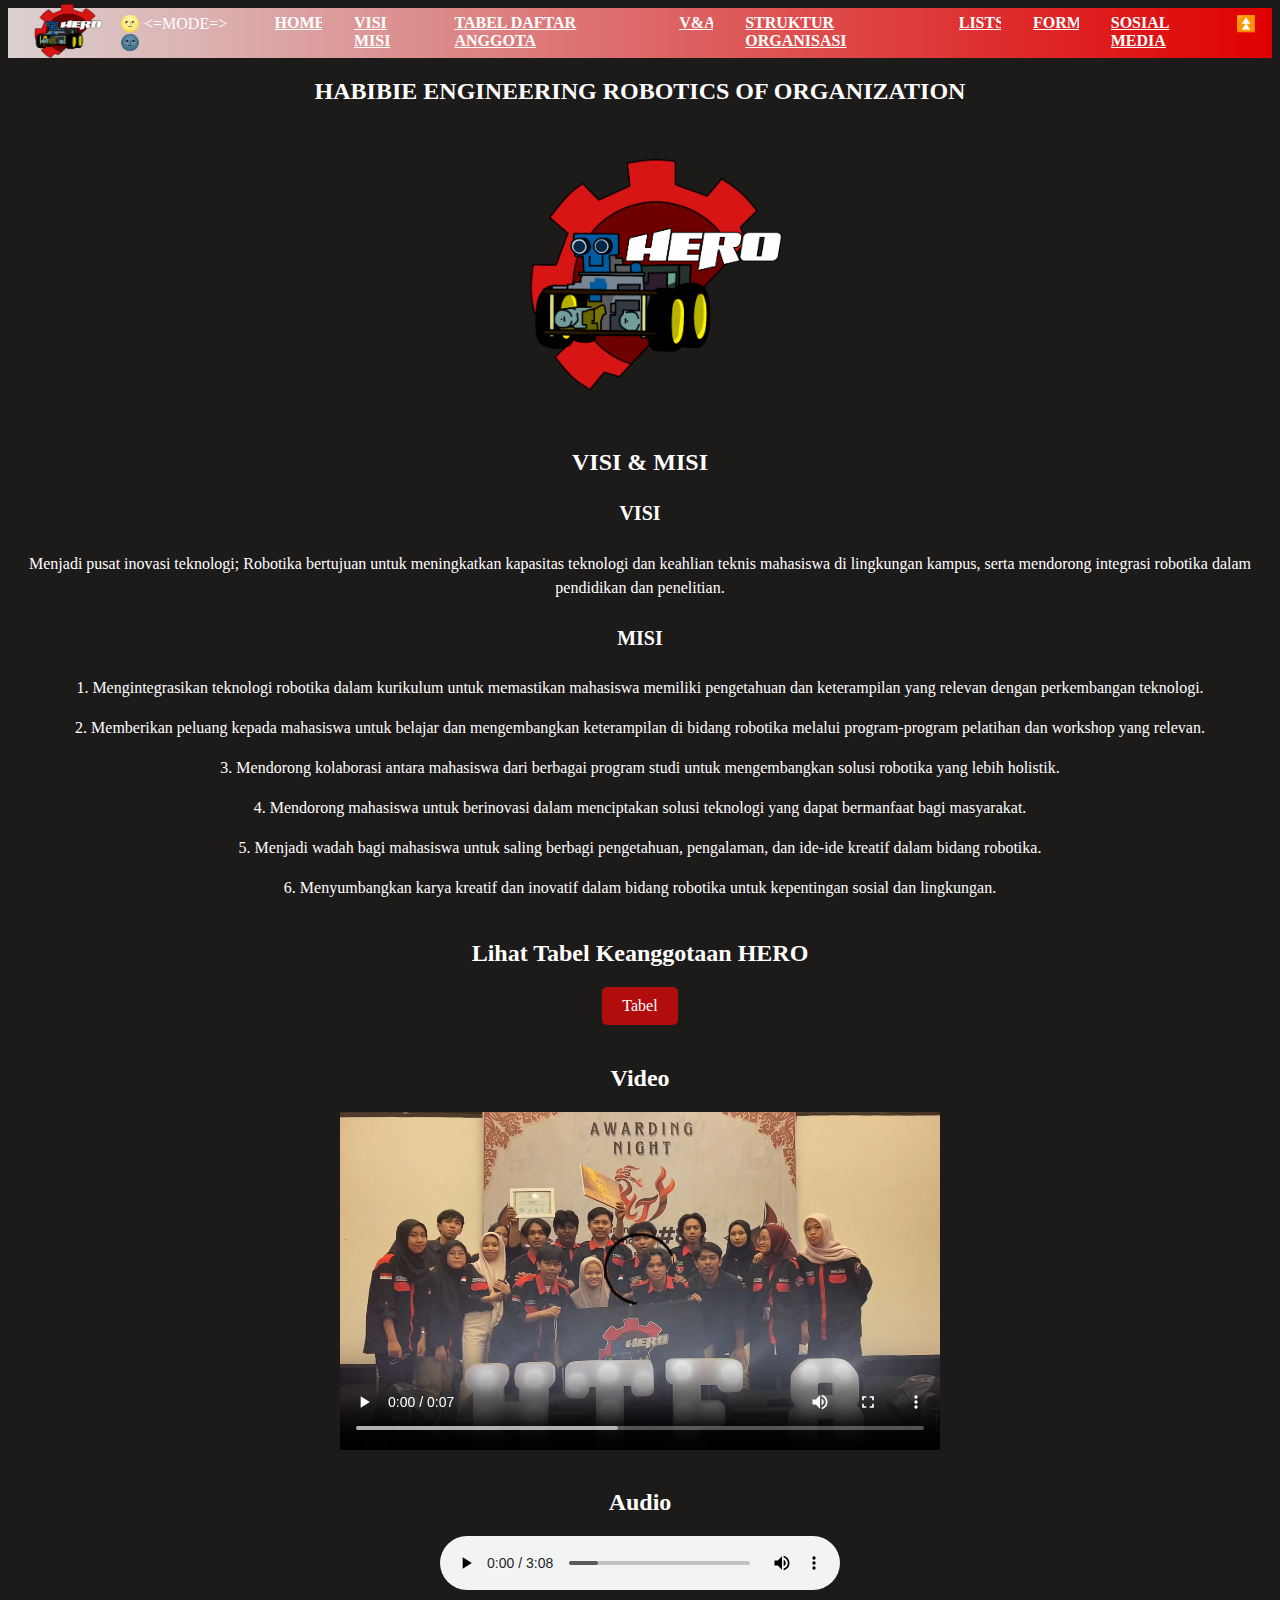
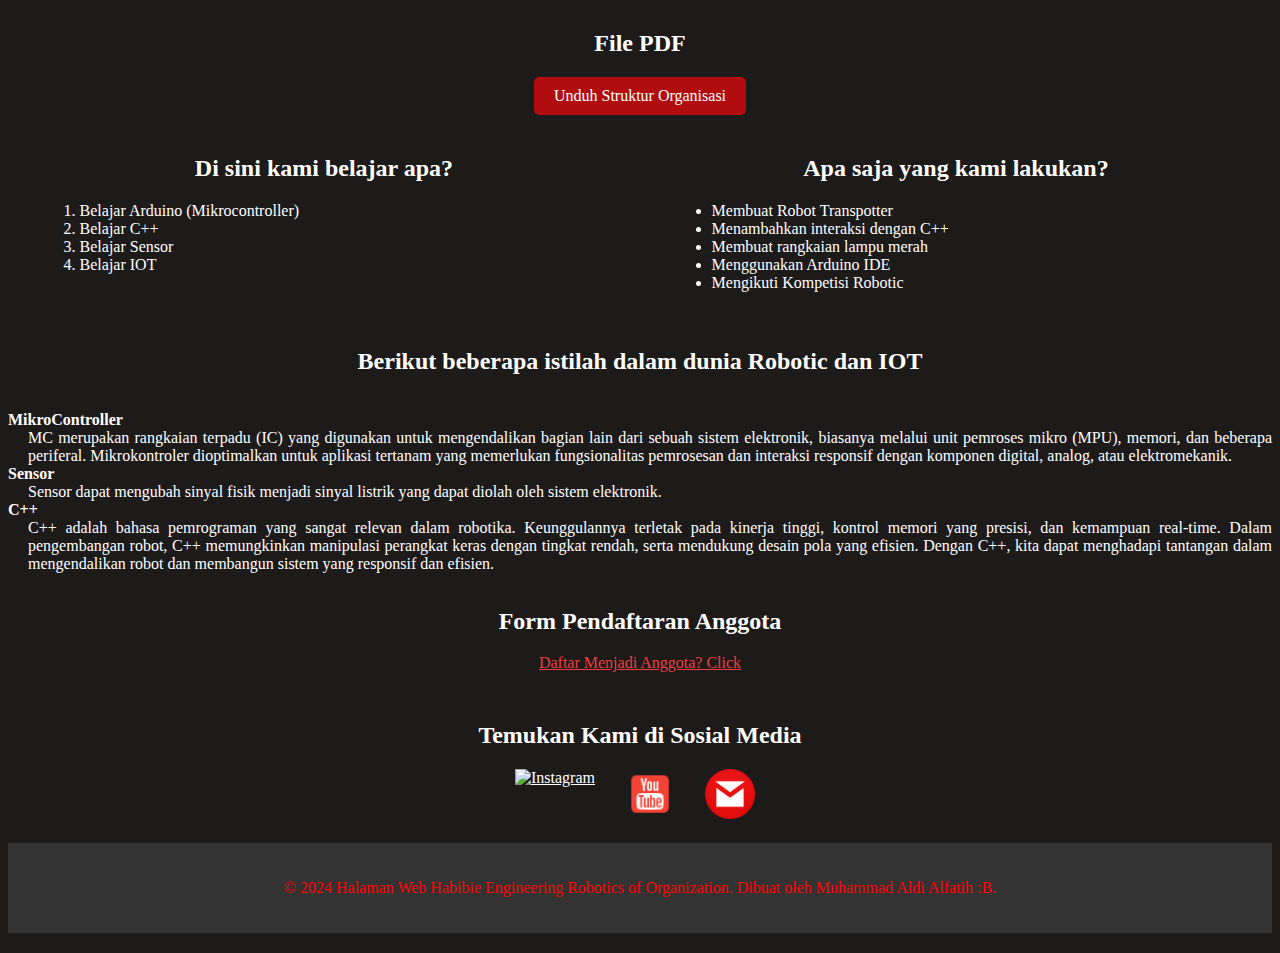
==== commit 7dc596dd: "Update index.html" ====
--- a/index.html
+++ b/index.html
@@ -1,4 +1,3 @@
-<<<<<<< HEAD
 <!DOCTYPE html>
 <html lang="en">
 <head>
@@ -34,7 +33,6 @@
     <li><a href="#lists">LISTS</a></li>
     <li><a href="#form">FORM</a></li>
     <li><a href="#sosmed">SOSIAL MEDIA</a></li>
-    <!-- <li><a href="#sosmed">SOSIAL MEDIA</a></li> -->
     <label class="close-menu" for="menu-toggle">⏫</label>
   </ul>
 </section>
@@ -138,140 +136,3 @@
 <script src="assets/controller/script.js"></script>
 </body>
 </html>
-=======
-<!DOCTYPE html>
-<html lang="en">
-<head>
-    <meta charset="UTF-8">
-    <meta name="viewport" content="width=device-width, initial-scale=1.0">
-    <title>HERO</title>
-    <link rel="stylesheet" href="assets/design/Style.css">
-</head>
-
-<body>
-
-<!-- Hamburger menu -->
-<section class="top-nav">
-  <div>
-    <img src="assets/image/Logo.png" alt="LOGO" width="100" height="100">
-  </div>
-  <input id="menu-toggle" type="checkbox" />
-  <label class='menu-button-container' for="menu-toggle">
-  <div class='menu-button'></div>
-  
-</label>
-  <ul class="menu">
-    <li><a href="#image">HOME</a></li>
-    <li><a href="#visimisi">VISI MISI</a></li>
-    <li><a href="#tabel">TABEL DAFTAR ANGGOTA</a></li>
-    <li><a href="#video">VIDEO</a></li>
-    <li><a href="#audio">AUDIO</a></li>
-    <li><a href="#pdf">STRUKTUR ORGANISASI</a></li>
-    <li><a href="#lists">LISTS</a></li>
-    <li><a href="#form">FORM</a></li>
-    <li><a href="#sosmed">SOSIAL MEDIA</a></li>
-    <!-- <li><a href="#sosmed">SOSIAL MEDIA</a></li> -->
-    <label class="close-menu" for="menu-toggle">▲</label>
-  </ul>
-</section>
-
-<section id="image">
-  <H2>HABIBIE ENGINEERING ROBOTICS OF ORGANIZATION</H2>
-  <img src="assets/image/Logo.png" alt="LOGO" width="300" height="300">
-</section> 
-  <section id="visimisi">
-  <h2>VISI & MISI</h2>
-  <h4>VISI</h4>
-  <P>Menjadi pusat inovasi teknologi; Robotika bertujuan untuk meningkatkan 
-    kapasitas teknologi dan keahlian teknis mahasiswa di lingkungan kampus, 
-    serta mendorong integrasi robotika dalam pendidikan dan penelitian.
-  </P>
-  <h4>MISI</h4>
-  <p>1. Mengintegrasikan teknologi robotika dalam kurikulum untuk memastikan mahasiswa memiliki pengetahuan dan keterampilan yang relevan dengan perkembangan teknologi.</p>
-  <p>2. Memberikan peluang kepada mahasiswa untuk belajar dan mengembangkan keterampilan di bidang robotika melalui program-program pelatihan dan workshop yang relevan.</p>
-  <p>3. Mendorong kolaborasi antara mahasiswa dari berbagai program studi untuk mengembangkan solusi robotika yang lebih holistik.</p>
-  <p>4. Mendorong mahasiswa untuk berinovasi dalam menciptakan solusi teknologi yang dapat bermanfaat bagi masyarakat.</p>
-  <p>5. Menjadi wadah bagi mahasiswa untuk saling berbagi pengetahuan, pengalaman, dan ide-ide kreatif dalam bidang robotika.</p>
-  <p>6. Menyumbangkan karya kreatif dan inovatif dalam bidang robotika untuk kepentingan sosial dan lingkungan.</p>
-</section>
-
-<section id="tabel">
-  <h2>Lihat Tabel Keanggotaan HERO</h2>
-  <a href="Tabel.html">Tabel</a>
-</section>
-
-<section id="video">
-    <h2>Video</h2>
-    <video controls>
-        <source src="assets/audio/heroincrc.mp4" type="video/mp4">
-    </video>
-</section>
-
-<section id="audio">
-    <h2>Audio</h2>
-    <audio controls autoplay>
-        <source src="assets/audio/videoplayback.m4a" type="audio/mpeg">
-    </audio>
-</section>
-
-<section id="pdf">
-    <h2>File PDF</h2>
-    <a href="assets/file/STRUKTUR_KEPENGURUSAN_HERO.pdf" target="_blank">Unduh Struktur Organisasi</a>
-</section>
-
-<section id="activities">
-  <div class="list">
-      <h2>Di sini kami belajar apa?</h2>
-      <ol>
-          <li>Belajar Arduino (Mikrocontroller)</li>
-          <li>Belajar C++</li>
-          <li>Belajar Sensor</li>
-          <li>Belajar IOT</li>
-      </ol>
-  </div>
-  <div class="list">
-      <h2>Apa saja yang kami lakukan?</h2>
-      <ul>
-          <li>Membuat Robot Transpotter</li>
-          <li>Menambahkan interaksi dengan C++</li>
-          <li>Membuat rangkaian lampu merah</li>
-          <li>Menggunakan Arduino IDE</li>
-          <li>Mengikuti Kompetisi Robotic</li>
-      </ul>
-  </div>
-</section>
-
-<section id="lists">
-    <h2>Berikut beberapa istilah dalam dunia Robotic dan IOT</h2>
-    <dl>
-        <dt>MikroController</dt>
-        <dd>MC merupakan rangkaian terpadu (IC) yang digunakan untuk mengendalikan bagian lain dari sebuah sistem elektronik, biasanya melalui unit pemroses mikro (MPU), memori, dan beberapa periferal. Mikrokontroler dioptimalkan untuk aplikasi tertanam yang memerlukan fungsionalitas pemrosesan dan interaksi responsif dengan komponen digital, analog, atau elektromekanik.</dd>
-        <dt>Sensor</dt>
-        <dd>Sensor dapat mengubah sinyal fisik menjadi sinyal listrik yang dapat diolah oleh sistem elektronik.</dd>
-        <dt>C++</dt>
-        <dd>C++ adalah bahasa pemrograman yang sangat relevan dalam robotika. Keunggulannya terletak pada kinerja tinggi, kontrol memori yang presisi, dan kemampuan real-time. Dalam pengembangan robot, C++ memungkinkan manipulasi perangkat keras dengan tingkat rendah, serta mendukung desain pola yang efisien. Dengan C++, kita dapat menghadapi tantangan dalam mengendalikan robot dan membangun sistem yang responsif dan efisien.</dd>
-    </dl>
-</section>
-
-<section id="form" class="formdaftar">
-  <h2>Form Pendaftaran Anggota</h2>
-  <div class="formdaftar"><a href="FormPendaftaran.html">Daftar Menjadi Anggota? Click</a></div>
-</section>
-
-<section id="sosmed">
-  <h2>Temukan Kami di Sosial Media</h2>
-  <div class="social-icons">
-    <a href="https://www.instagram.com/robotika.ith?igsh=MTQzeWRhd3AxcjdyNQ=="><img src="assets/image/logo_ig.png" class="social-icon" alt="Instagram"></a>
-    <a href="https://youtube.com/@ROBOTIKAITH?si=6k1TYPfqzvVf5Mee"><img src="assets/image/logo_youtube.png" class="social-icon"alt="Youtube"></a>
-    <a href=""><img src="assets/image/logo_gmail.png" class="social-icon" alt="Gmail" ></a>
-  </div>
-</section>
-
-
-<footer>
-  <p>&copy; 2024 Halaman Web Habibie Engineering Robotics of Organization. Dibuat oleh Muhammad Aldi Alfatih :B.</p>
-</footer>
-<script src="assets/controller/script.js"></script>
-</body>
-</html>
->>>>>>> 08bc0b1000513fc95537ac2727d54ec15d157e83
--- a/assets/design/Style.css
+++ b/assets/design/Style.css
@@ -1,4 +1,3 @@
-<<<<<<< HEAD
 /* Style untuk Visi dan Misi */
 body {
 
@@ -551,7 +550,7 @@
     border-bottom: 1px solid #444;
   }
 }
-=======
+
 /* Style untuk Visi dan Misi */
 body {
     background-color: #1d1a1a;
@@ -1086,4 +1085,3 @@
     border-bottom: 1px solid #444;
   }
 }
->>>>>>> 08bc0b1000513fc95537ac2727d54ec15d157e83
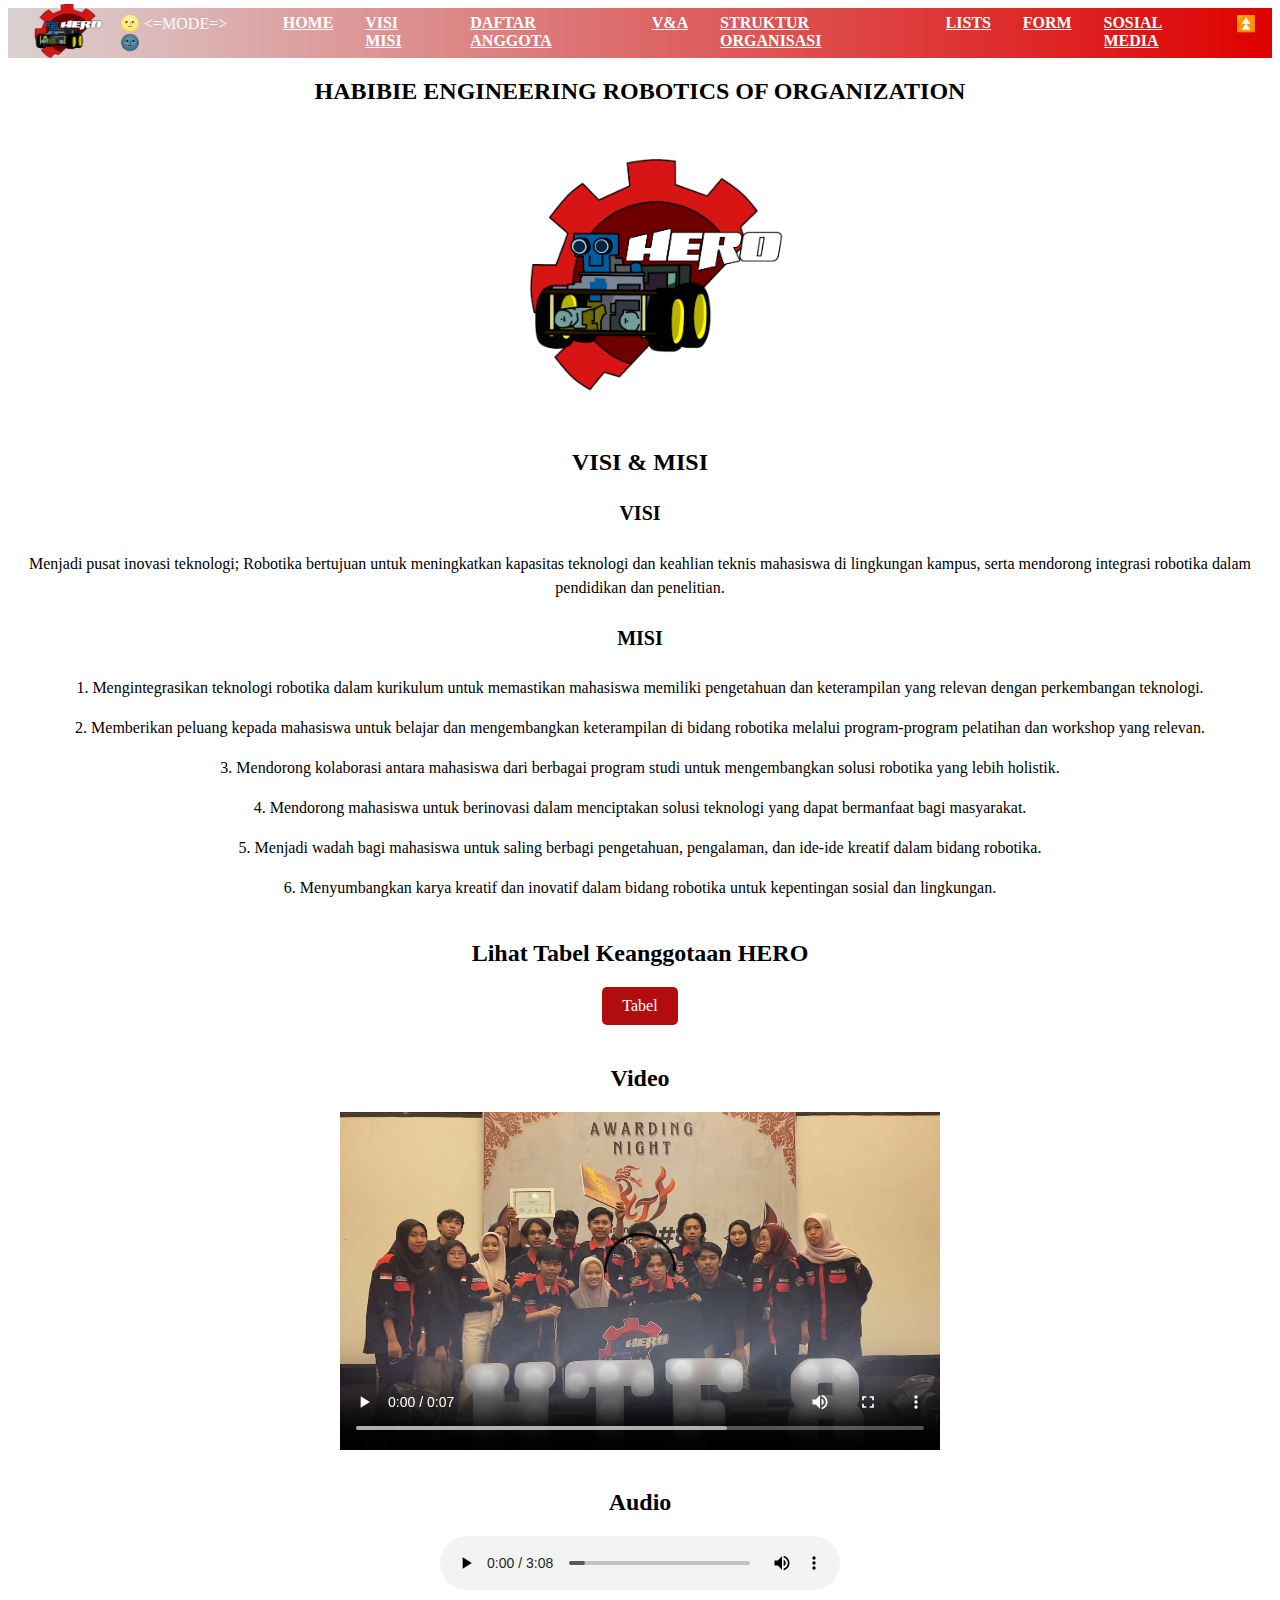
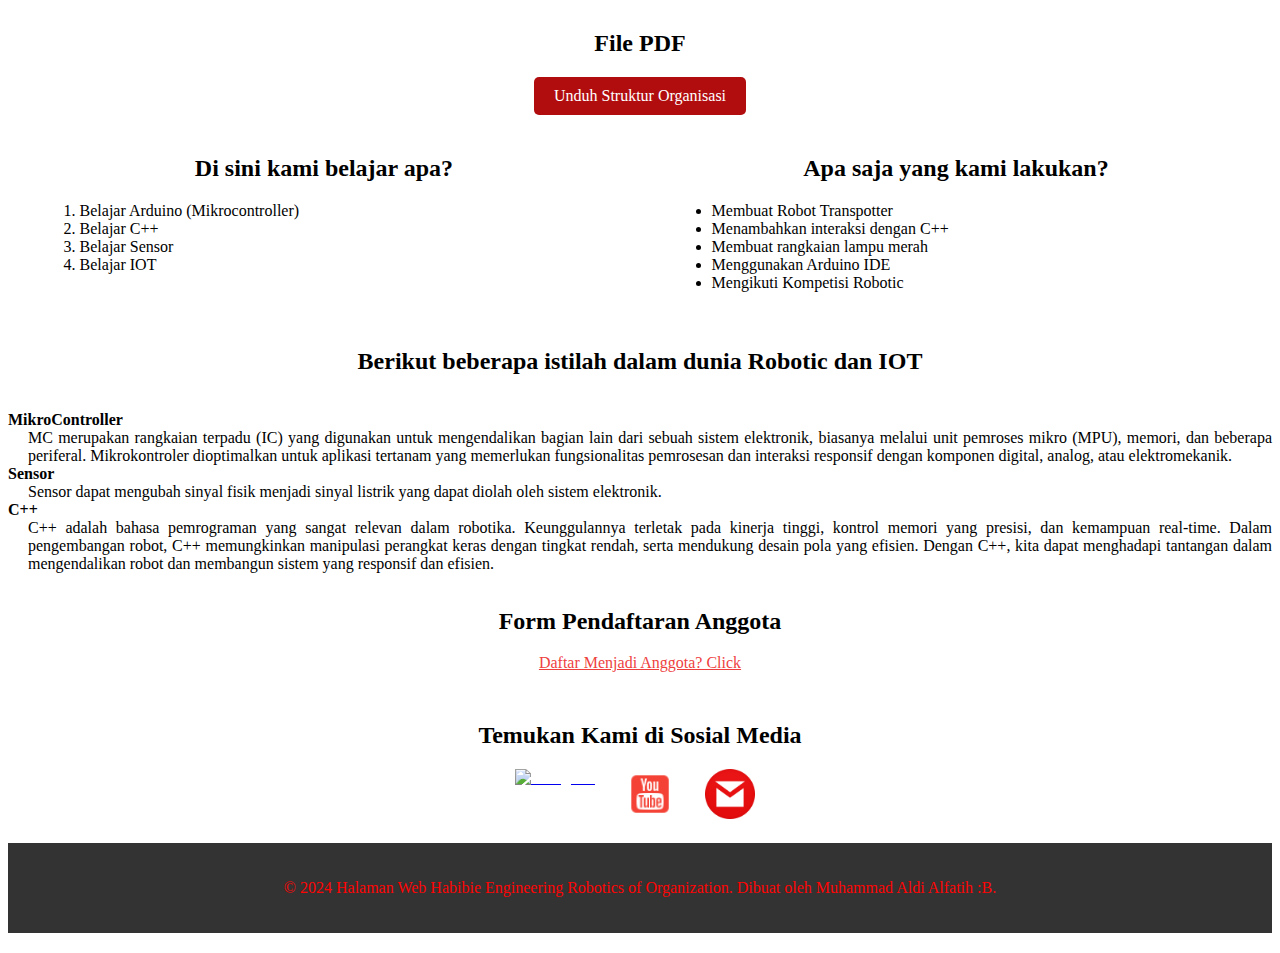
==== commit 1539899f: "Update index.html" ====
--- a/index.html
+++ b/index.html
@@ -26,7 +26,7 @@
     </li>
     <li><a href="#image">HOME</a></li>
     <li><a href="#visimisi">VISI MISI</a></li>
-    <li><a href="#tabel">TABEL DAFTAR ANGGOTA</a></li>
+    <li><a href="#tabel">DAFTAR ANGGOTA</a></li>
     <li><a href="#video">V&A</a></li>
     <!-- <li><a href="#audio">AUDIO</a></li> -->
     <li><a href="#pdf">STRUKTUR ORGANISASI</a></li>
--- a/assets/design/Style.css
+++ b/assets/design/Style.css
@@ -550,538 +550,3 @@
     border-bottom: 1px solid #444;
   }
 }
-
-/* Style untuk Visi dan Misi */
-body {
-    background-color: #1d1a1a;
-    color: #ffffff;
-}
-
-.menu img {
-    max-height: 40px; /* Atur tinggi maksimum sesuai kebutuhan */
-  }
-
-  th {
-    background-color: #f2f2f2; /* Warna latar belakang sel header */
-    color: #413434; /* Warna teks */
-    padding: 8px; /* Ruang padding */
-    text-align: left; /* Teks rata kiri */
-    border: 1px solid #ddd; /* Garis border */
-}
-
-
-  /* styles.css */
-button {
-    background-color: #4CAF50;
-    color: white;
-    padding: 10px 20px;
-    border: none;
-    cursor: pointer;
-    border-radius: 5px;
-    font-size: 16px;
-    
-}
-
-button:hover {
-    background-color: #45a049;
-}
-
-  
-
-/* Styling untuk tombol next dan previous */
-.slide button {
-    padding: 10px 20px; /* Ubah padding agar lebih besar */
-    font-size: 16px; /* Sesuaikan ukuran font jika diperlukan */
-    background-color: #ff0000;
-    color: #fff;
-    border: none;
-    border-radius: 5px;
-    cursor: pointer;
-}
-
-.slide button:hover {
-    background-color: #d60000; /* Ubah warna saat hover */
-}
-
-/* Styling untuk logo */
-#image h3 {
-    font-size: 24px;
-    font-weight: bold;
-    color: #ffffff;
-  }
-  
-  #image h4 {
-    font-size: 20px;
-    font-weight: bold;
-    color: #ffffff;
-  }
-
-  #image {
-    text-align: center;
-    margin-bottom: 20px
-}
-  
-  #image p {
-    text-align: center;
-    font-size: 16px;
-    color: #ffffff;
-    line-height: 1.5;
-  }
-.top-nav img {
-    width: 80px; /* Sesuaikan lebar logo */ /* Sesuaikan tinggi logo */
-    max-height: 70px;
-}
-
-#activities {
-    display: flex;
-    justify-content: space-around;
-}
-
-.list {
-    flex-basis: 45%; 
-}
-
-/* Styling untuk visi misi */
-#visimisi h3 {
-    font-size: 24px;
-    font-weight: bold;
-    color: #ffffff;
-  }
-  
-  #visimisi h4 {
-    font-size: 20px;
-    font-weight: bold;
-    color: #ffffff;
-  }
-
-  #visimisi {
-    text-align: center;
-    margin-bottom: 20px
-}
-  
-  #visimisi p {
-    text-align: center;
-    font-size: 16px;
-    color: #ffffff;
-    line-height: 1.5;
-  }
-  
-   /* Style untuk Tabel */
-   #tabel {
-    display: flex;
-    flex-direction: column;
-    align-items: center;
-    justify-content: center;
-    margin-bottom: 20px;
-}
-
-#tabel h2 {
-    font-size: 24px;
-    font-weight: bold;
-    color: #ffffff;
-}
-
-#tabel a {
-    display: inline-block;
-    padding: 10px 20px;
-    background-color: #b10d0f;
-    color: #ffffff;
-    text-decoration: none;
-    border-radius: 5px;
-}
-
-#tabel a:hover {
-    background-color: #218838;
-}
-
-
-  /* Style untuk Video */
-  #video {
-    display: flex;
-    flex-direction: column;
-    align-items: center;
-    justify-content: center;
-    margin-bottom: 20px;
-}
-  
-  #video h2 {
-    font-size: 24px;
-    font-weight: bold;
-    color: #ffffff;
-  }
-  
-  #video video {
-    width: 100%;
-    max-width: 600px;
-    background-size:0%;
-    background-color: #443e3e;
-  }
-  
-  /* Style untuk Audio */
-  #audio {
-    display: flex;
-    flex-direction: column;
-    align-items: center;
-    justify-content: center;
-    margin-bottom: 20px; 
-}
-  
-  #audio h2 {
-    font-size: 24px;
-    font-weight: bold;
-    color: #ffffff;
-  }
-  
-  #audio audio {
-    width: 100%;
-    max-width: 400px;
-    background-size: auto;
-  }
-  
-  /* Style untuk PDF */
-  #pdf {
-    display: flex;
-    flex-direction: column;
-    align-items: center;
-    justify-content: center;
-    margin-bottom: 20px; 
-}
-  
-  #pdf h2 {
-    font-size: 24px;
-    font-weight: bold;
-    color: #ffffff;
-  }
-  
-  #pdf a {
-    display: inline-block;
-    padding: 10px 20px;
-    background-color: #b10d0f;
-    color: #ffffff;
-    text-decoration: none;
-    border-radius: 5px;
-  }
-  
-  #pdf a:hover {
-    background-color: #218838;
-  }
-  
-  /* Style untuk List */
-  #lists {
-    display: flex;
-    flex-direction: column;
-    align-items: center;
-    justify-content: center;
-    margin-bottom: 20px;
-    margin-top: 20px;
-  }
-  
-  #lists h2 {
-    font-size: 24px;
-    font-weight: bold;
-    color: #ffffff;
-  }
-  
-  #lists ol,
-  #lists ul {
-    margin-bottom: 15px;
-  }
-  
-  #lists li {
-    font-size: 16px;
-    color: #ffffff;
-    margin-bottom: 5px;
-  }
-  
-  #lists dl {
-    margin-bottom: 15px;
-  }
-  
-  #lists dt {
-    font-weight: bold;
-  }
-  
-  #lists dd {
-    text-align: justify;
-    margin-left: 20px;
-    color: #ffffff;
-  }
-  
-  /* Style untuk Form */
-  #form {
-    margin-top: 20px;
-    margin-bottom: 20px;
-    text-align: center;
-}
-  
-  #form h2 {
-    font-size: 24px;
-    font-weight: bold;
-    color: #ffffff;
-  }
-  
-  #form form {
-    width: 80%;
-    max-width: 400px;
-    margin: 0 auto;
-  }
-
-  .formdaftar a{
-    color: rgb(238, 63, 63)
-  }
-  
-  #form label {
-    display: block;
-    margin-bottom: 5px;
-    font-weight: bold;
-  }
-  
-  #form input[type="text"],
-  #form input[type="email"] {
-    width: 100%;
-    padding: 8px;
-    margin-bottom: 10px;
-    border: 1px solid #ff0000;
-    border-radius: 5px;
-  }
-  
-  #form button[type="submit"] {
-    padding: 10px 20px;
-    background-color: #ff0000;
-    color: #000000;
-    border: none;
-    border-radius: 5px;
-    cursor: pointer;
-  }
-
-  #sosmed {
-    margin-top: 50px;
-    text-align: center;
-    color: white;
-}
-
-
-.social-icons a {
-  color: white;
-}
-
-#sosmed h2 {
-    font-size: 24px;
-    margin-bottom: 20px;
-}
-
-.social-icons {
-    display: flex;
-    justify-content: center;
-    flex-direction: row; /* Menjadikan tautan sosial media berdampingan */
-    gap: 20px; /* Jarak antara tautan sosial media */
-    
-}
-
-.social-icons a {
-  display: inline-block; /* Membuat ikon sosial media menjadi blok inline */
-  margin-right: 10px; /* Memberikan jarak antara ikon sosial media */
-}
-
-.social-icons img {
-  width: 50px; /* Mengatur lebar ikon */
-  height: 50px; /* Mengatur tinggi ikon */
-}
-
-
-.social-icon {
-    margin: 0;
-    color: white;
-}
-
-.social-icon img {
-    width: 40px;
-    height: 40px;
-}
-
-.social-icon img:hover {
-  transform: scale(1.1); /* Efek perbesar ketika kursor diarahkan ke gambar */
-}
-
-
-#sosmed ul {
-    list-style-type: none;
-    padding: 0;
-        color: white;    color: white;
-}
-
-#sosmed ul li {
-    margin-bottom: 10px;
-}
-
-#sosmed ul li a {
-    text-decoration: none;
-    color: #333; /* Warna teks */
-    font-size: 18px;
-    display: inline-block;
-    transition: color 0.3s ease;
-}
-
-#sosmed ul li a:hover {
-    color: #007bff; /* Warna teks saat dihover */
-}
-
-
-@import url(https://fonts.googleapis.com/css?family=Raleway);
-
-h2 {
-    vertical-align: center;
-    text-align: center;
-}
-
-footer {
-    background-color: #333; 
-    color: rgb(255, 4, 4);
-    text-align: center; 
-    padding: 20px;
-    margin-top: 20px; 
-    padding-top: 20px; 
-    margin-bottom: 20px;
-}
-
-* {
-    font-family: "Raleway";
-    box-sizing: border-box;
-}
-
-.slide {
-    display: none;
-}
-
-.current {
-    display: block;
-}
-
-/* Styling untuk hamburger menu */
-.navbar {
-    background-color: #1130ff;
-    overflow: hidden;
-    position: relative; 
-}
-
-.top-nav {
-  display: flex;
-  flex-direction: row;
-  align-items: center;
-  justify-content: space-between;
-  background-color: #020303;
-  background: linear-gradient(to left, #df0000, #dbd1d1);
-  color: #FFF;
-  height: 50px;
-  padding: 1em;
-}
-
-.menu {
-  display: flex;
-  flex-direction: row;
-  list-style-type: none;
-  margin: 0;
-  padding: 0;
-}
-
-.menu > li {
-  margin: 0 1rem;
-  overflow: hidden;
-}
-
-.menu a {
-    color: #ffffff;
-    font-weight: bold;
-  }
-  
-
-.menu-button-container {
-  display: none;
-  height: 100%;
-  width: 30px;
-  cursor: pointer;
-  flex-direction: column;
-  justify-content: center;
-  align-items: center;
-}
-
-#menu-toggle {
-  display: none;
-}
-
-.menu-button,
-.menu-button::before,
-.menu-button::after {
-  display: block;
-  background-color: #000000;
-  position: absolute;
-  height: 4px;
-  width: 30px;
-  transition: transform 400ms cubic-bezier(0.23, 1, 0.32, 1);
-  border-radius: 2px;
-}
-
-.menu-button::before {
-  content: '';
-  margin-top: -8px;
-}
-
-.menu-button::after {
-  content: '';
-  margin-top: 8px;
-}
-
-#menu-toggle:checked + .menu-button-container .menu-button::before {
-  margin-top: 0px;
-  transform: rotate(405deg);
-}
-
-#menu-toggle:checked + .menu-button-container .menu-button {
-  background: rgba(255, 255, 255, 0);
-}
-
-#menu-toggle:checked + .menu-button-container .menu-button::after {
-  margin-top: 0px;
-  transform: rotate(-405deg);
-}
-
-@media (max-width: 700px) {
-  .menu-button-container {
-    display: flex;
-  }
-  .menu {
-    position: absolute;
-    top: 0;
-    margin-top: 50px;
-    left: 0;
-    flex-direction: column;
-    width: 100%;
-    justify-content: center;
-    align-items: center;
-  }
-  #menu-toggle ~ .menu li {
-    height: 0;
-    margin: 0;
-    padding: 0;
-    border: 0;
-    transition: height 400ms cubic-bezier(0.23, 1, 0.32, 1);
-  }
-  #menu-toggle:checked ~ .menu li {
-    border: 1px solid #333;
-    height: 2.5em;
-    padding: 0.5em;
-    transition: height 400ms cubic-bezier(0.23, 1, 0.32, 1);
-  }
-  .menu > li {
-    display: flex;
-    justify-content: center;
-    margin: 0;
-    padding: 0.5em 0;
-    width: 100%;
-    color: white;
-    background-color: #222;
-  }
-  .menu > li:not(:last-child) {
-    border-bottom: 1px solid #444;
-  }
-}
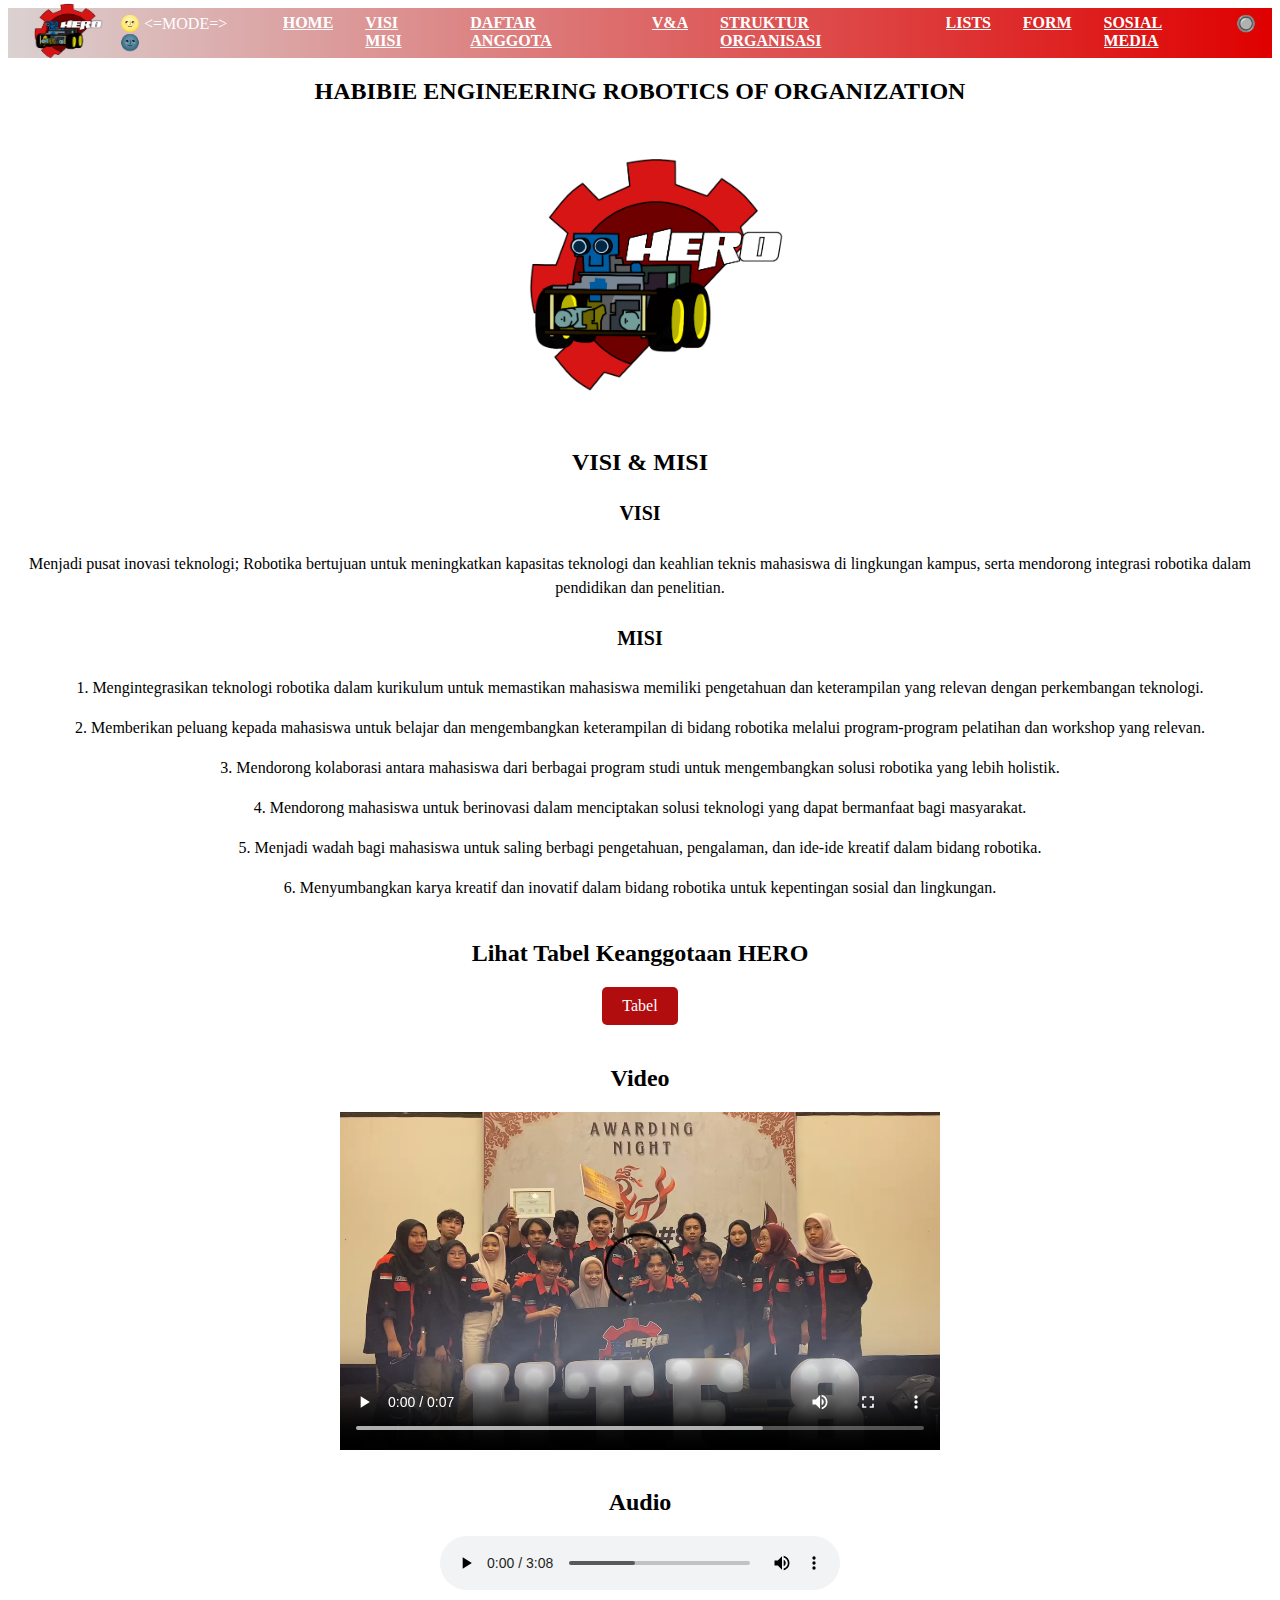
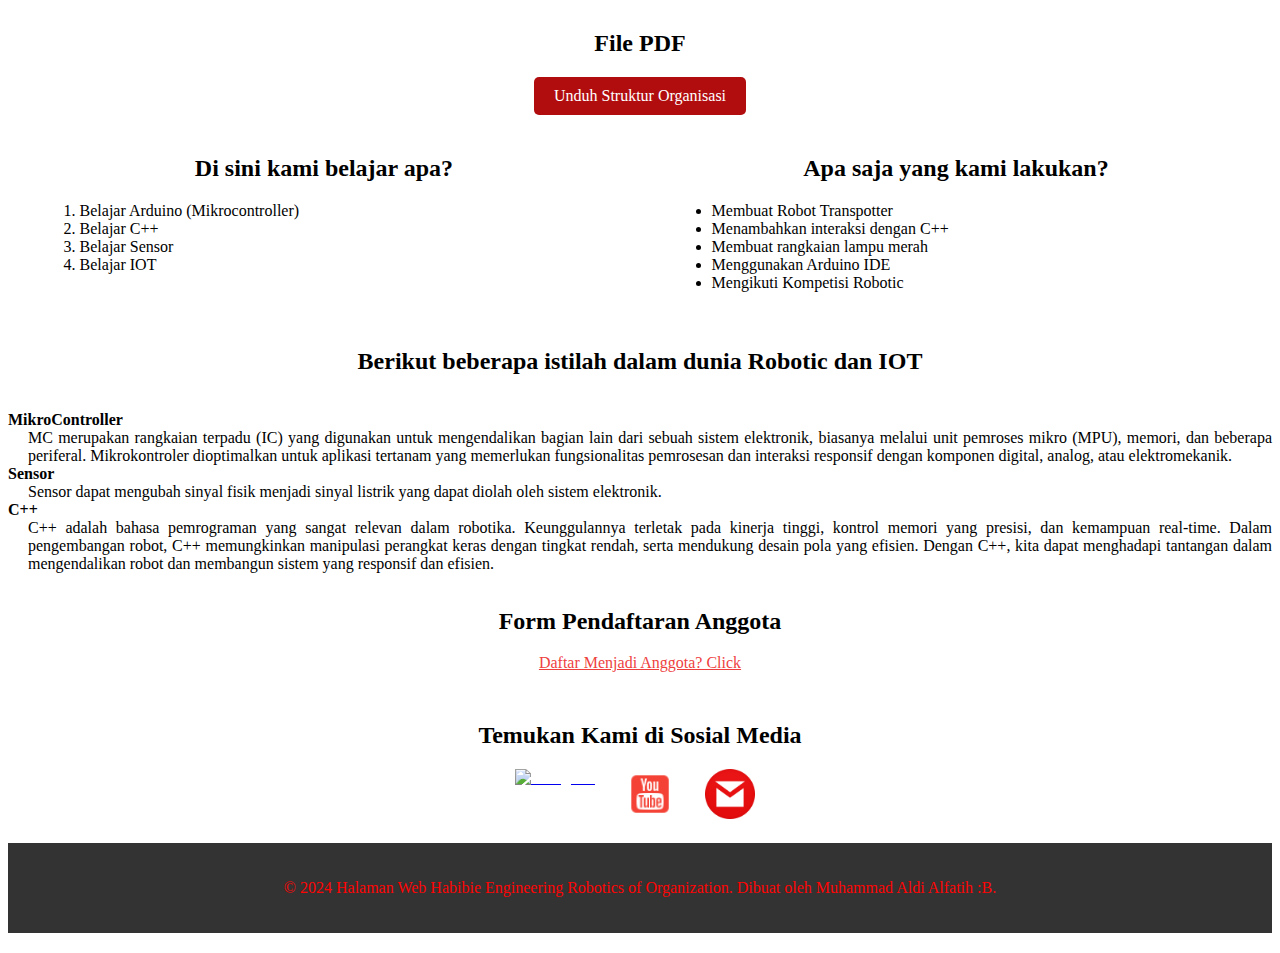
==== commit 4368caf2: "Update index.html" ====
--- a/index.html
+++ b/index.html
@@ -33,7 +33,7 @@
     <li><a href="#lists">LISTS</a></li>
     <li><a href="#form">FORM</a></li>
     <li><a href="#sosmed">SOSIAL MEDIA</a></li>
-    <label class="close-menu" for="menu-toggle">⏫</label>
+    <label class="close-menu" for="menu-toggle">🔘</label>
   </ul>
 </section>
 
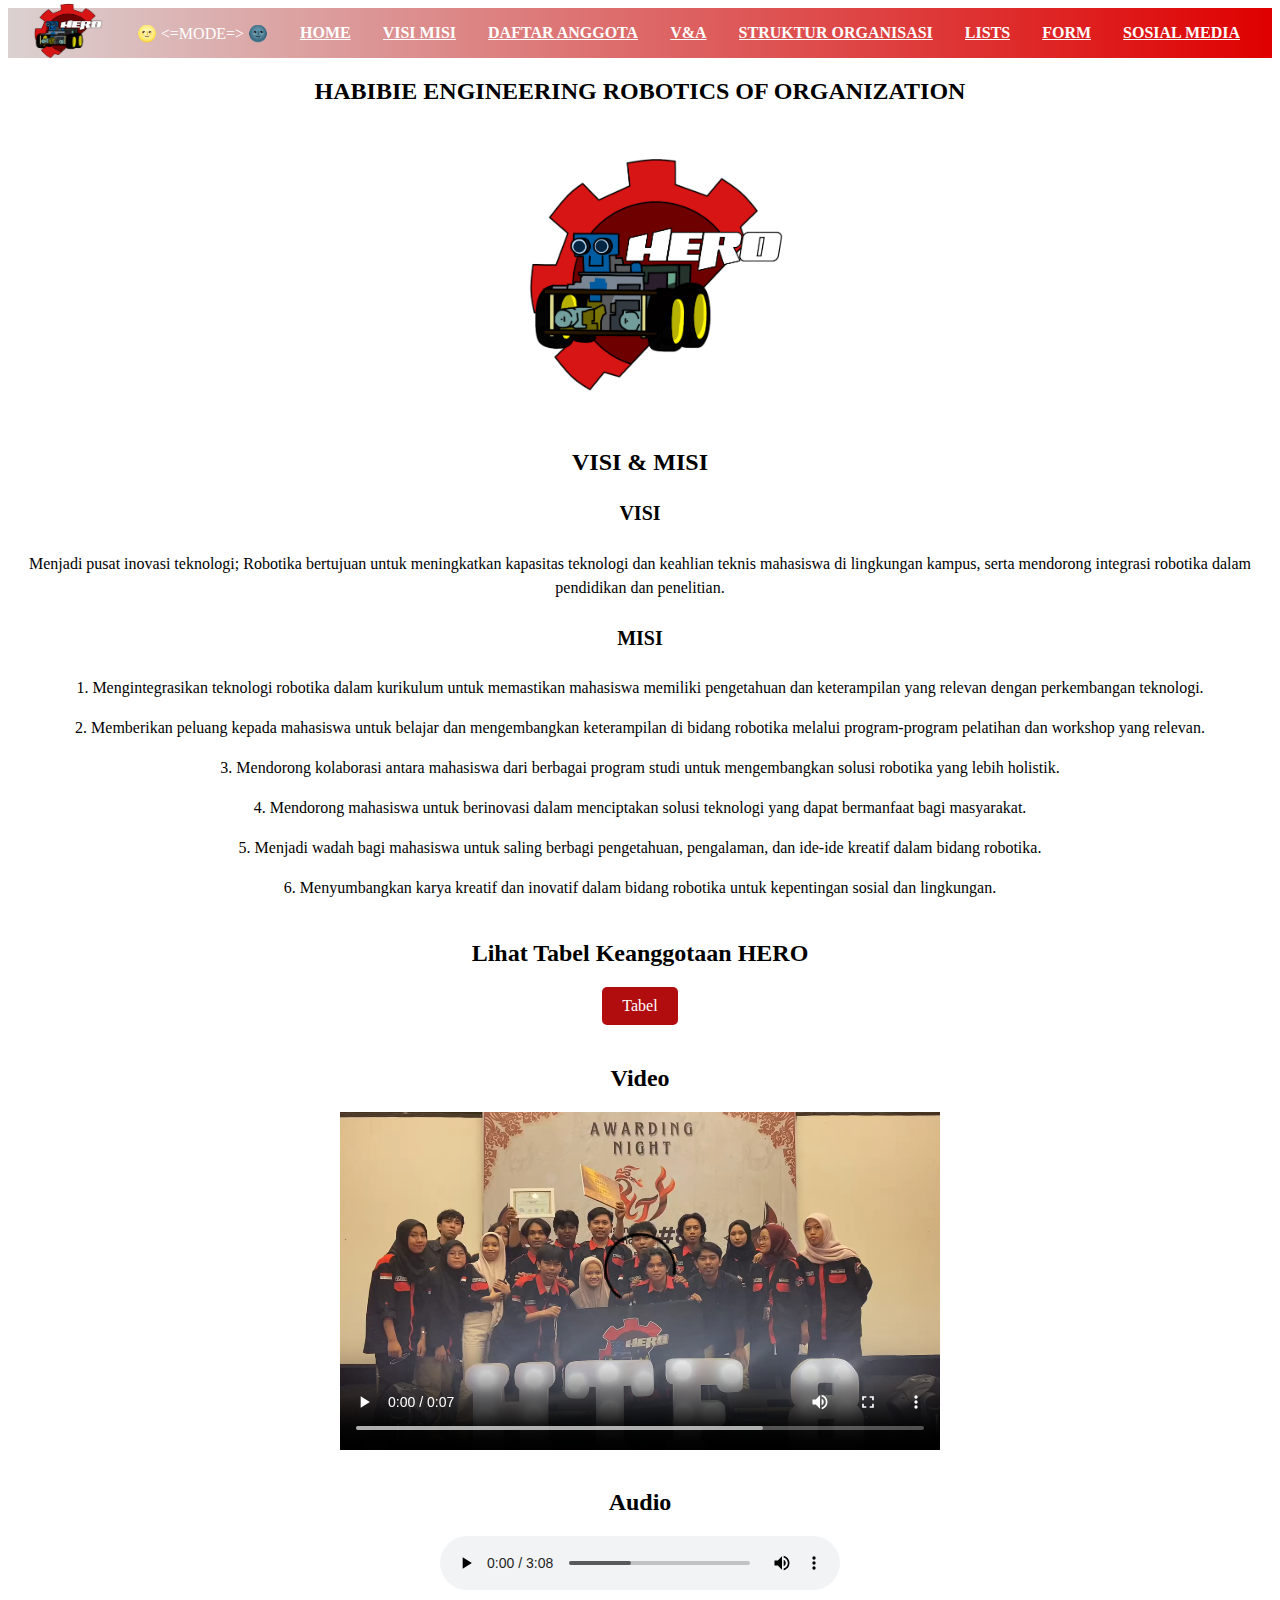
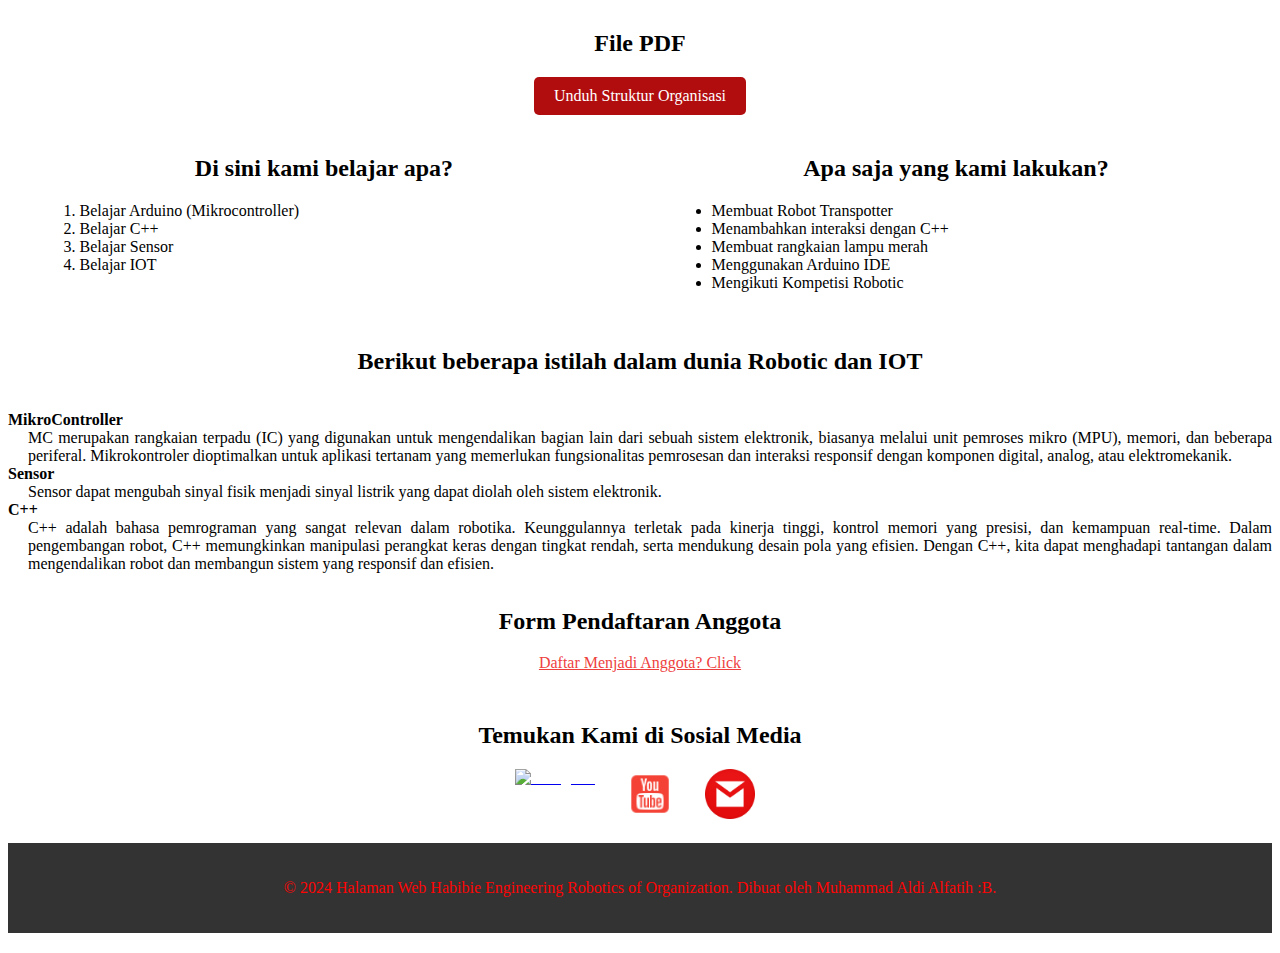
==== commit 905f09d1: "Update index.html" ====
--- a/index.html
+++ b/index.html
@@ -33,7 +33,7 @@
     <li><a href="#lists">LISTS</a></li>
     <li><a href="#form">FORM</a></li>
     <li><a href="#sosmed">SOSIAL MEDIA</a></li>
-    <label class="close-menu" for="menu-toggle">🔘</label>
+<!--     <label class="close-menu" for="menu-toggle">🔘</label> -->
   </ul>
 </section>
 
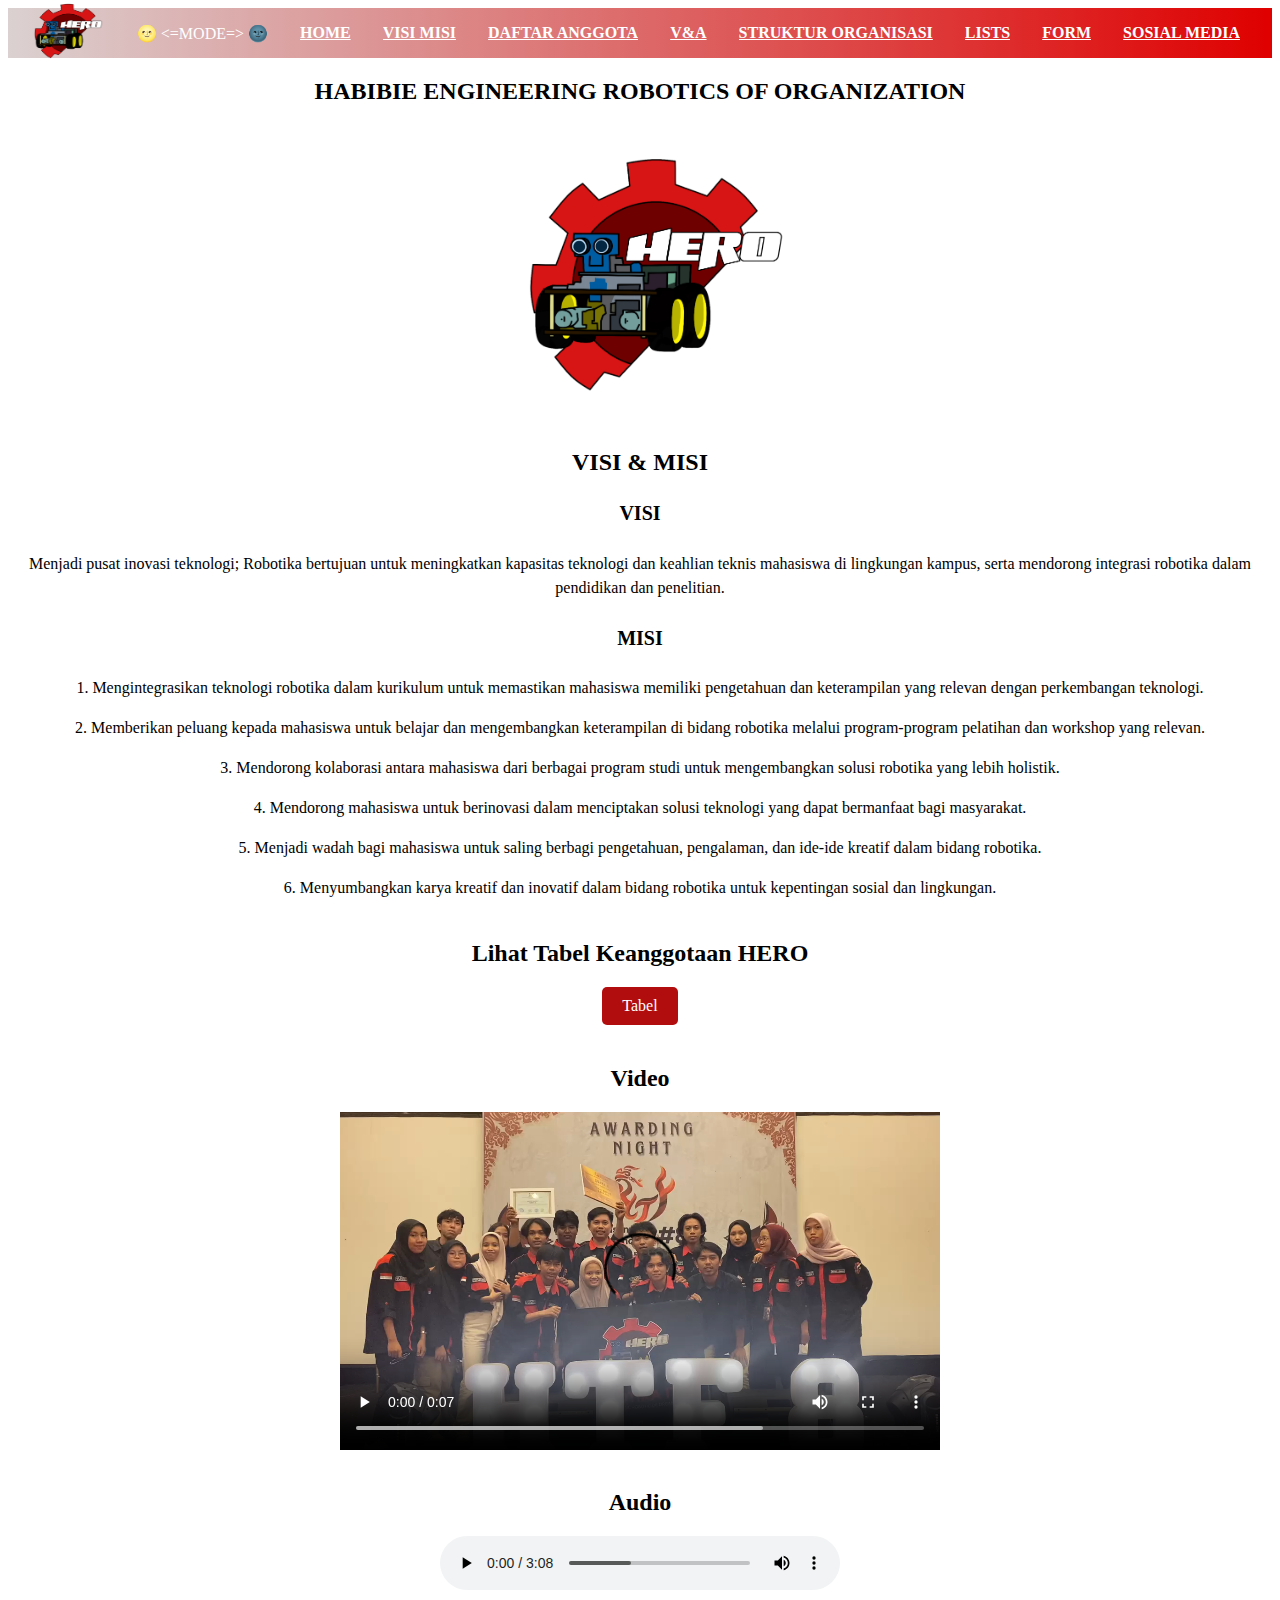
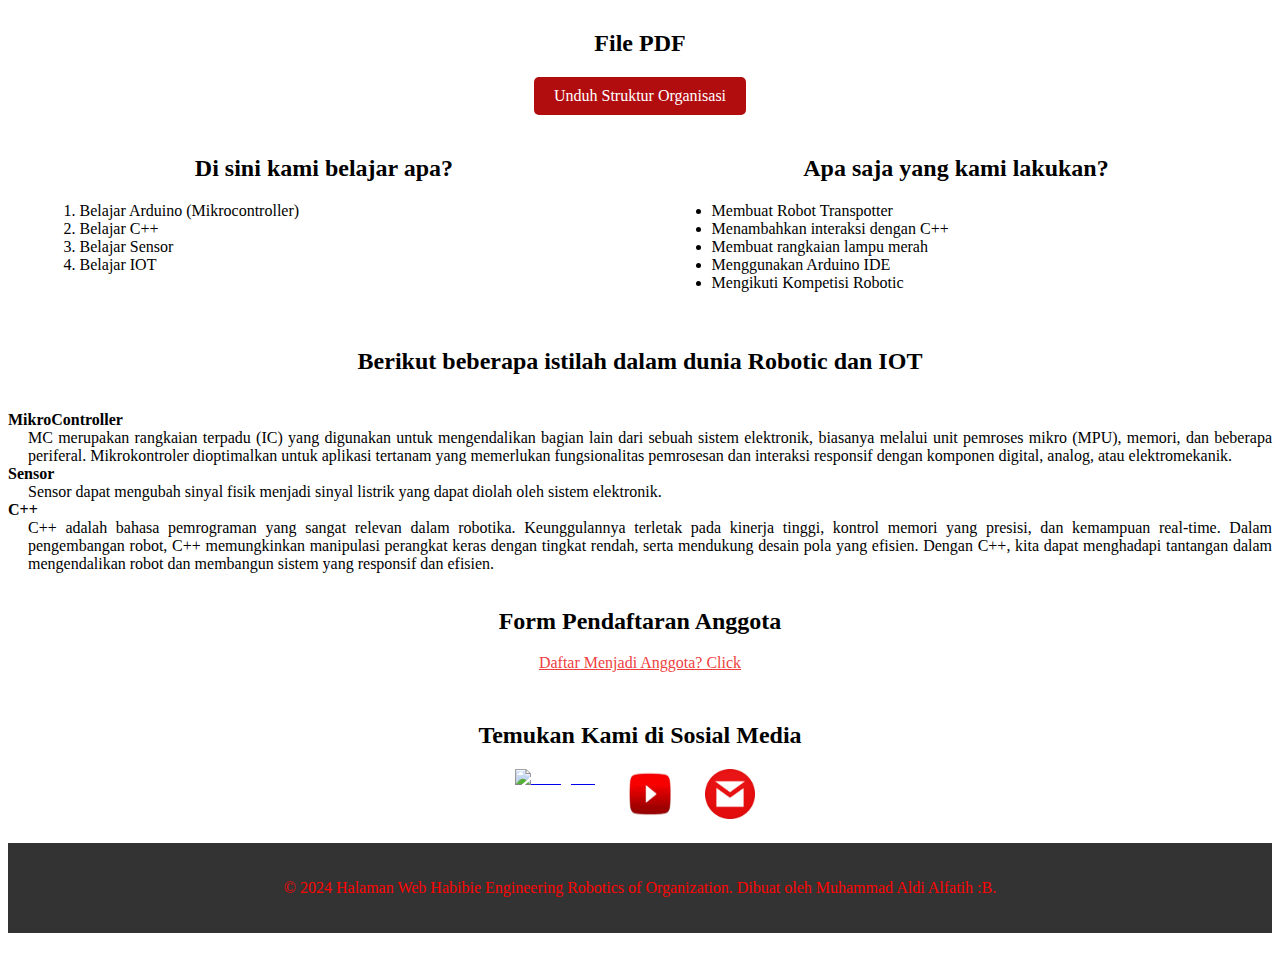
==== commit d165acb6: "Update index.html" ====
--- a/index.html
+++ b/index.html
@@ -124,8 +124,8 @@
   <h2>Temukan Kami di Sosial Media</h2>
   <div class="social-icons">
     <a href="https://www.instagram.com/robotika.ith?igsh=MTQzeWRhd3AxcjdyNQ=="><img src="assets/image/Logo_Instagram.png" class="social-icon" alt="Instagram"></a>
-    <a href="https://youtube.com/@ROBOTIKAITH?si=6k1TYPfqzvVf5Mee"><img src="assets/image/logo_youtube.png" class="social-icon"alt="Youtube"></a>
-    <a href=""><img src="assets/image/logo_gmail.png" class="socail-icon" alt="Gmail" ></a>
+    <a href="https://youtube.com/@ROBOTIKAITH?si=6k1TYPfqzvVf5Mee"><img src="assets/image/logo_yt.png" class="social-icon"alt="Youtube"></a>
+    <a href="timrobotika@ith.ac.id"><img src="assets/image/logo_gmail.png" class="socail-icon" alt="Gmail" ></a>
   </div>
 </section>
 
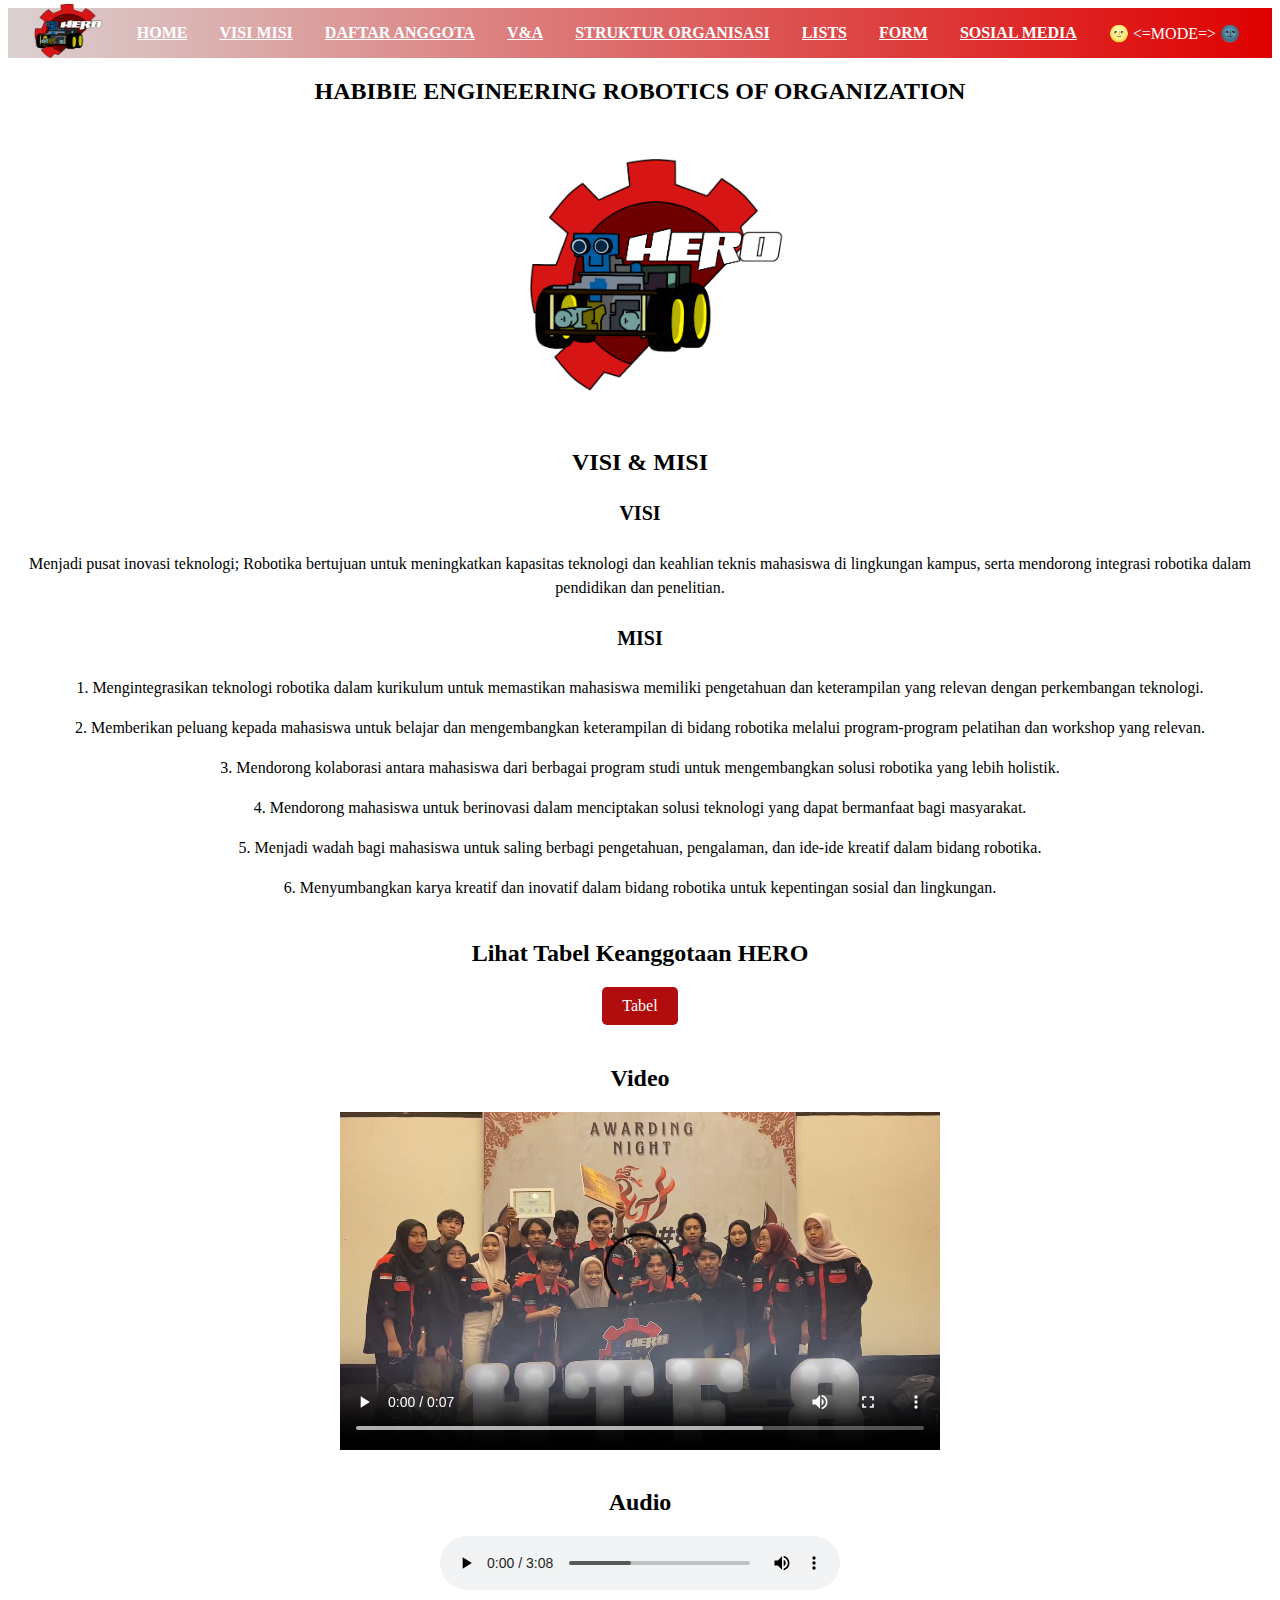
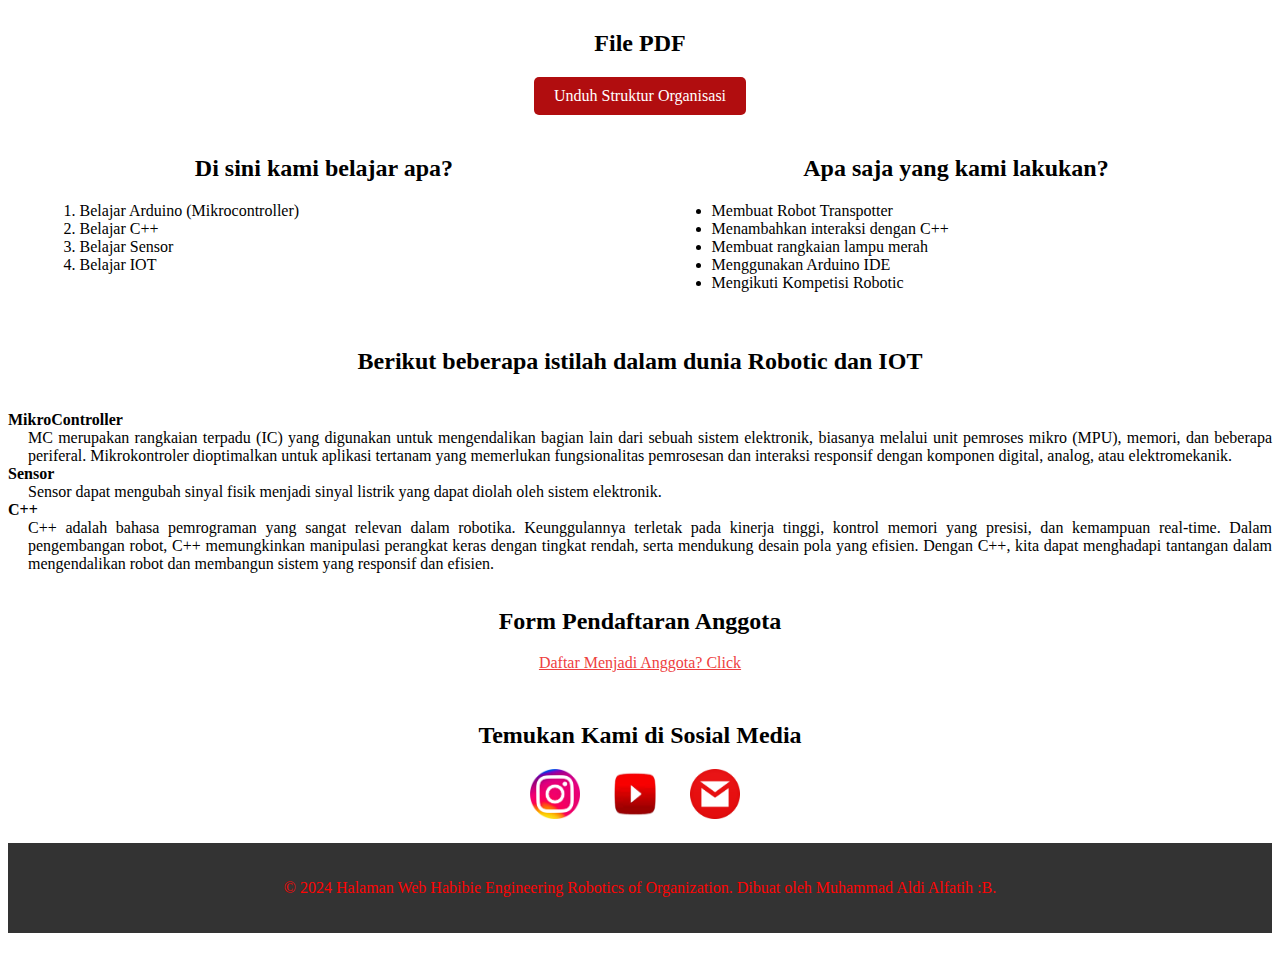
==== commit 1e3bd01c: "Update index.html" ====
--- a/index.html
+++ b/index.html
@@ -19,11 +19,6 @@
   <div class='menu-button'></div>
 </label>
   <ul class="menu">
-    <li>
-    <span class="mode" onclick="setDarkMode(false)">🌝</span>
-    <span><=MODE=></span>
-    <span class="mode" onclick="setDarkMode(true)">🌚</span>
-    </li>
     <li><a href="#image">HOME</a></li>
     <li><a href="#visimisi">VISI MISI</a></li>
     <li><a href="#tabel">DAFTAR ANGGOTA</a></li>
@@ -33,6 +28,11 @@
     <li><a href="#lists">LISTS</a></li>
     <li><a href="#form">FORM</a></li>
     <li><a href="#sosmed">SOSIAL MEDIA</a></li>
+    <li>
+    <span class="mode" onclick="setDarkMode(false)">🌝</span>
+    <span><=MODE=></span>
+    <span class="mode" onclick="setDarkMode(true)">🌚</span>
+    </li>
 <!--     <label class="close-menu" for="menu-toggle">🔘</label> -->
   </ul>
 </section>
@@ -123,7 +123,7 @@
 <section id="sosmed">
   <h2>Temukan Kami di Sosial Media</h2>
   <div class="social-icons">
-    <a href="https://www.instagram.com/robotika.ith?igsh=MTQzeWRhd3AxcjdyNQ=="><img src="assets/image/Logo_Instagram.png" class="social-icon" alt="Instagram"></a>
+    <a href="https://www.instagram.com/robotika.ith?igsh=MTQzeWRhd3AxcjdyNQ=="><img src="assets/image/Logo_instagram.png" class="social-icon" alt="Instagram"></a>
     <a href="https://youtube.com/@ROBOTIKAITH?si=6k1TYPfqzvVf5Mee"><img src="assets/image/logo_yt.png" class="social-icon"alt="Youtube"></a>
     <a href="timrobotika@ith.ac.id"><img src="assets/image/logo_gmail.png" class="socail-icon" alt="Gmail" ></a>
   </div>
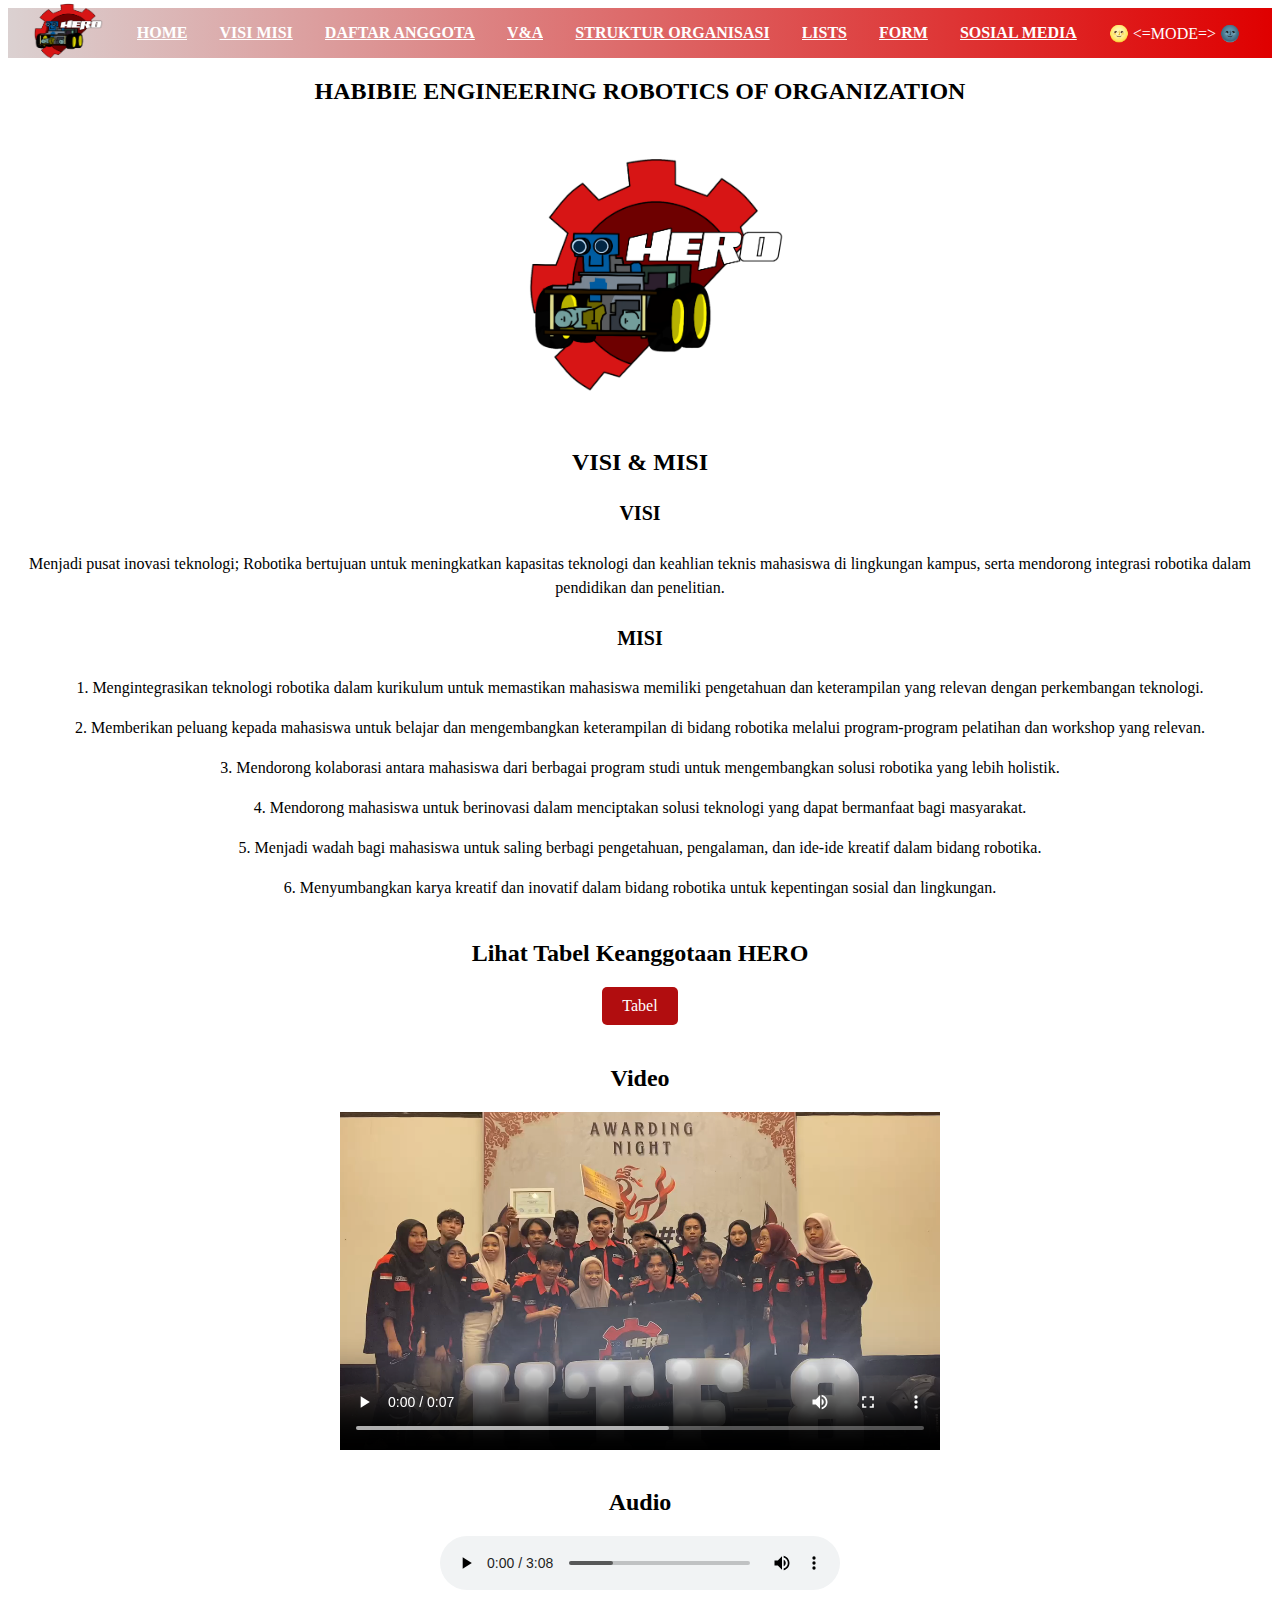
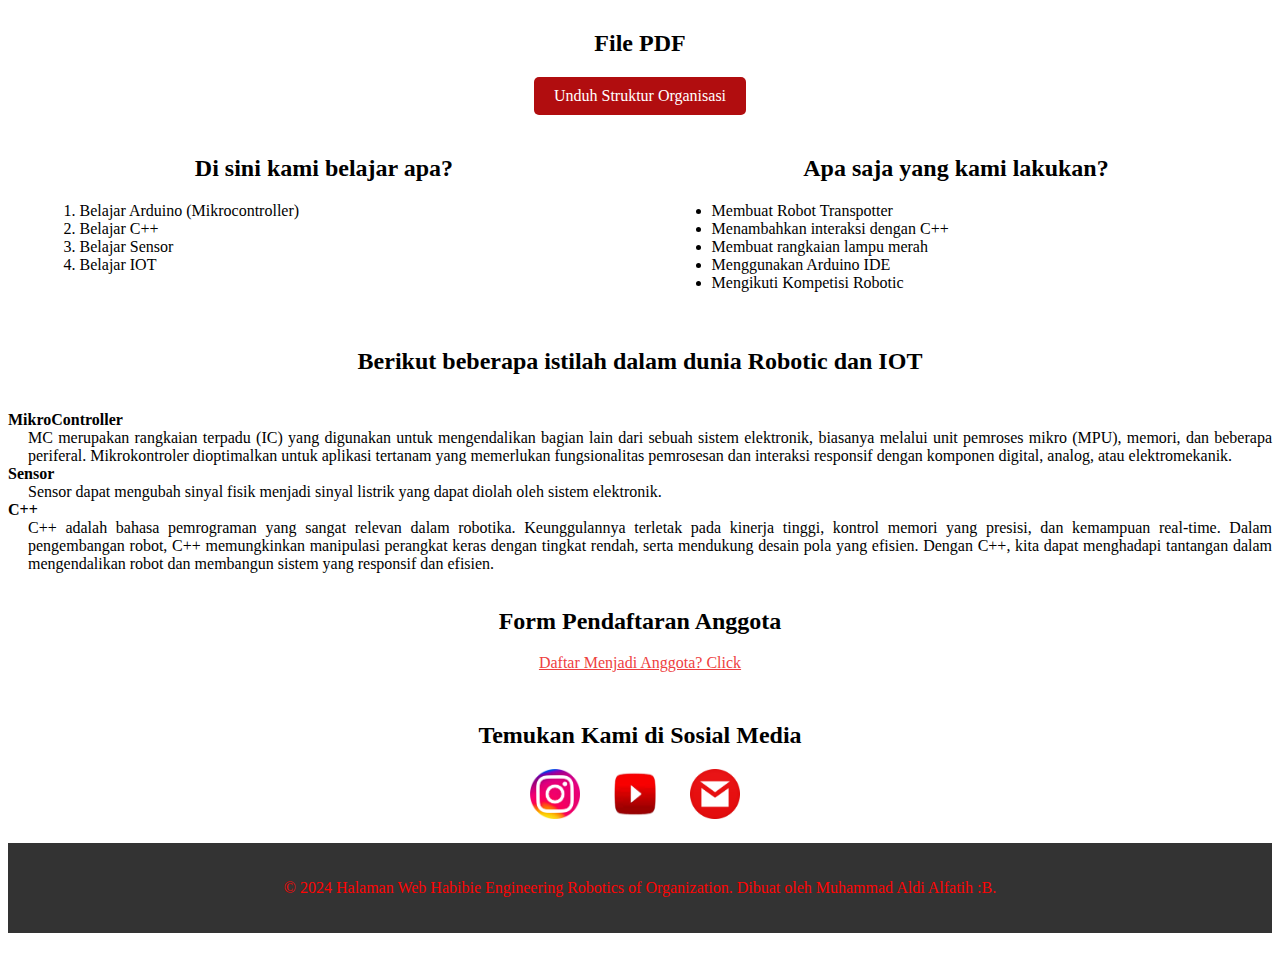
==== commit e1220819: "Update index.html" ====
--- a/index.html
+++ b/index.html
@@ -117,7 +117,7 @@
 
 <section id="form" class="formdaftar">
   <h2>Form Pendaftaran Anggota</h2>
-  <div class="formdaftar"><a href="FormPendaftaran.html">Daftar Menjadi Anggota? Click</a></div>
+  <div class="formdaftar"><a href="https://forms.gle/D1pSuAifZEuSbWNG7">Daftar Menjadi Anggota? Click</a></div>
 </section>
 
 <section id="sosmed">
